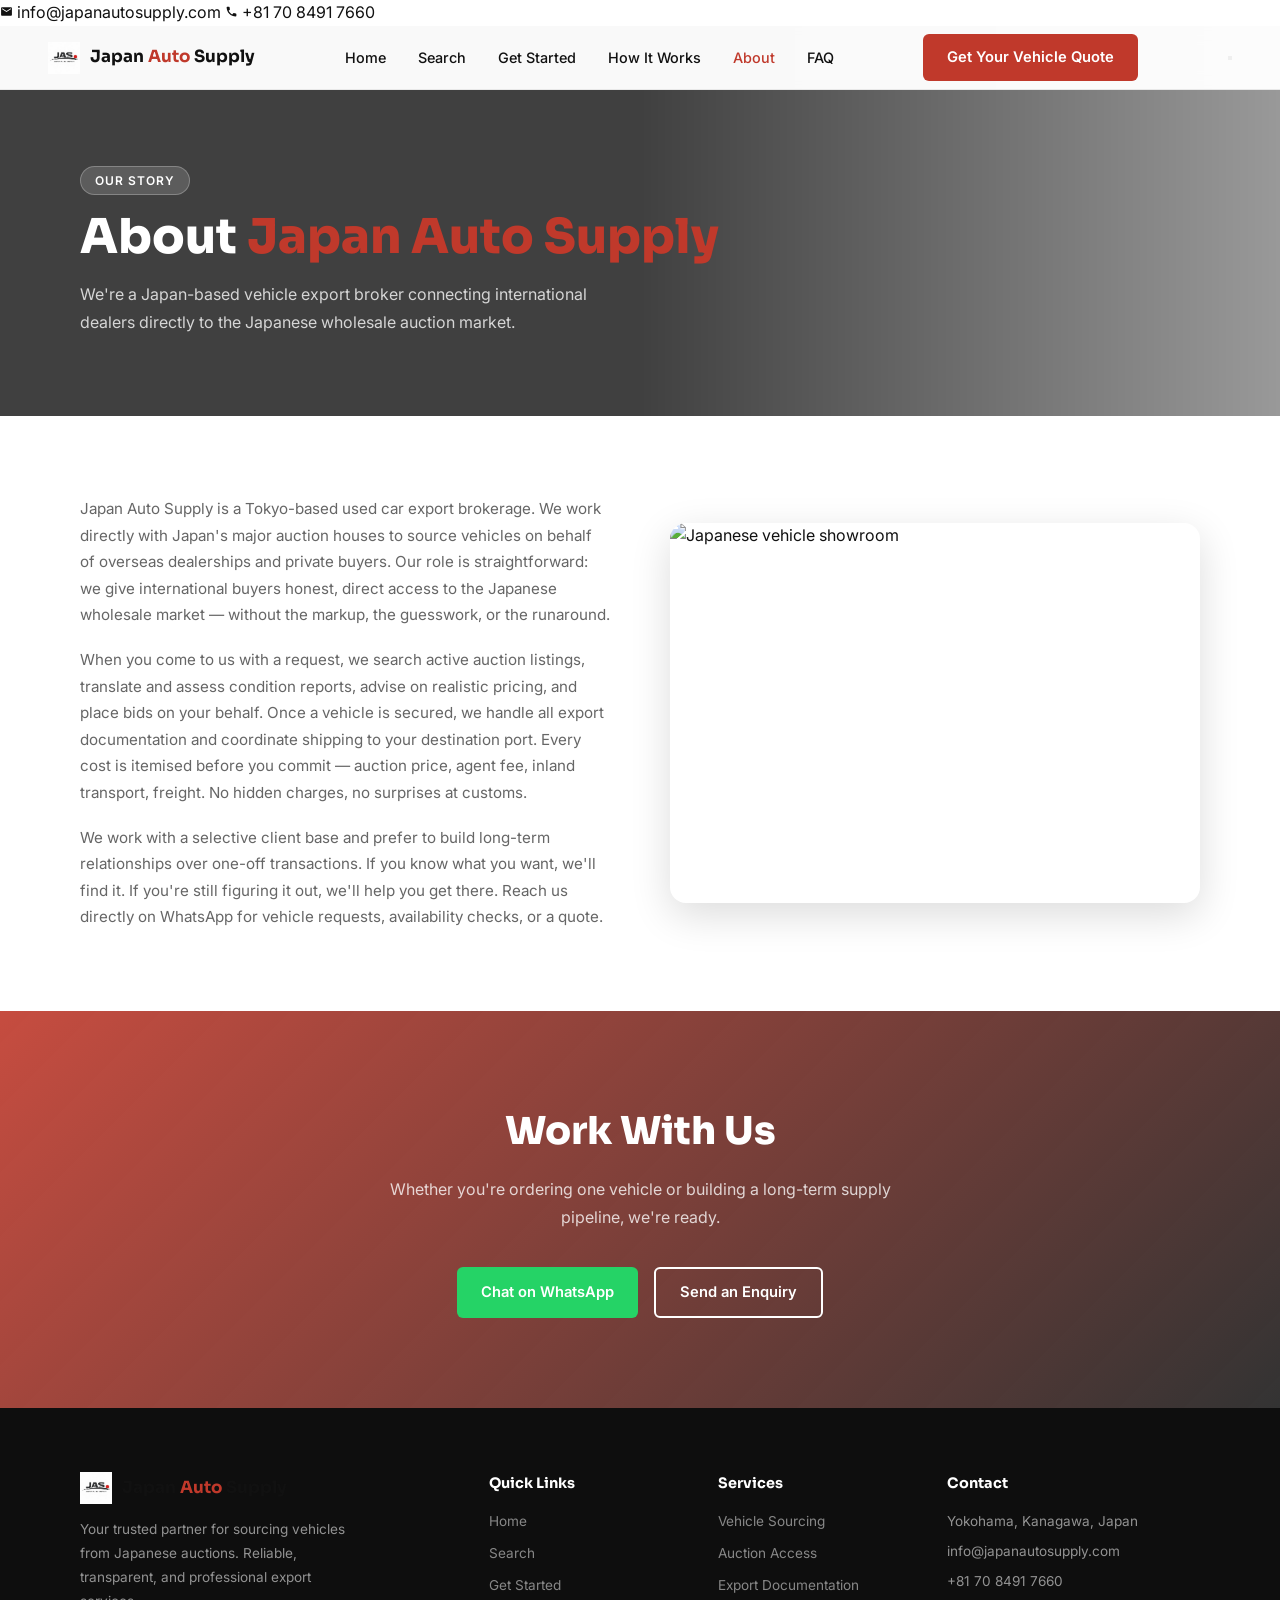
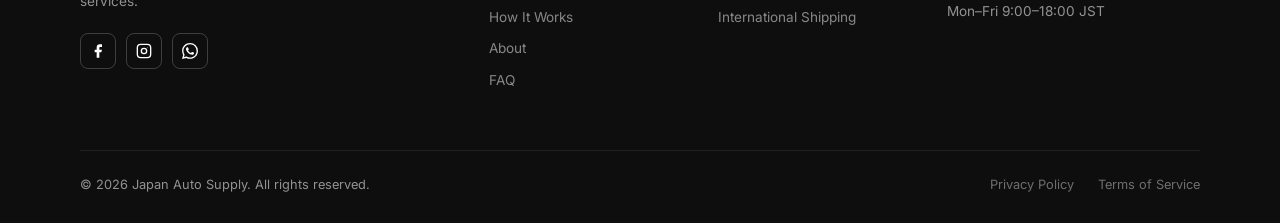
==== about.html @ c415a363 "Rewrite About page with concise three-paragraph prose copy Co-Authored-By: Claude Sonnet 4.6 <norepl" ====
<!DOCTYPE html>
<html lang="en">
<head>
  <meta charset="UTF-8" />
  <link rel="icon" href="logo.jpg" type="image/jpeg" />
  <meta property="og:image" content="https://japanautosupply.com/logo.jpg" />
  <meta name="viewport" content="width=device-width, initial-scale=1.0" />
  <title>About — Japan Auto Supply</title>
  <link rel="stylesheet" href="styles.css?v=16" />
  <link rel="preconnect" href="https://fonts.googleapis.com" />
  <link href="https://fonts.googleapis.com/css2?family=Sora:wght@400;600;700;800&family=Inter:wght@400;500;600&display=swap" rel="stylesheet" />
</head>
<body>

  <!-- TOP BAR -->
  <div class="top-bar" id="topBar">
    <div class="top-bar-inner">
      <a href="mailto:info@japanautosupply.com" class="top-bar-item">
        <svg viewBox="0 0 24 24" fill="currentColor" width="13" height="13"><path d="M20 4H4c-1.1 0-2 .9-2 2v12c0 1.1.9 2 2 2h16c1.1 0 2-.9 2-2V6c0-1.1-.9-2-2-2zm0 4l-8 5-8-5V6l8 5 8-5v2z"/></svg>
        info@japanautosupply.com
      </a>
      <a href="tel:+817084917660" class="top-bar-item">
        <svg viewBox="0 0 24 24" fill="currentColor" width="13" height="13"><path d="M6.62 10.79c1.44 2.83 3.76 5.14 6.59 6.59l2.2-2.2c.27-.27.67-.36 1.02-.24 1.12.37 2.33.57 3.57.57.55 0 1 .45 1 1V20c0 .55-.45 1-1 1-9.39 0-17-7.61-17-17 0-.55.45-1 1-1h3.5c.55 0 1 .45 1 1 0 1.25.2 2.45.57 3.57.11.35.03.74-.25 1.02l-2.2 2.2z"/></svg>
        +81 70 8491 7660
      </a>
    </div>
  </div>

  <nav class="navbar">
    <a href="index.html" class="nav-logo">
      <img src="logo.jpg" alt="Japan Auto Supply" class="nav-logo-img nav-logo-img-footer" />
            <span class="nav-logo-text">Japan <span>Auto</span> Supply</span>
          </a>
        <div class="nav-links">
      <a href="index.html">Home</a>
      <a href="search.html">Search</a>
      <a href="get-started.html">Get Started</a>
      <a href="how-it-works.html">How It Works</a>
      <a href="about.html" class="nav-active">About</a>
      <a href="faq.html">FAQ</a>
    </div>
    <a href="contact.html" class="btn btn-red">Get Your Vehicle Quote</a>
      <button class="nav-hamburger" id="navHamburger" aria-label="Open menu">
      <span></span><span></span><span></span>
    </button>
  </nav>
  <section class="page-hero">
    <div class="container">
      <div class="section-badge">Our Story</div>
      <h1>About <span class="red">Japan Auto Supply</span></h1>
      <p>We're a Japan-based vehicle export broker connecting international dealers directly to the Japanese wholesale auction market.</p>
    </div>
  </section>

  <section class="page-section bg-white">
    <div class="container">
      <div class="about-intro-grid">
        <div class="about-prose">
          <p>Japan Auto Supply is a Tokyo-based used car export brokerage. We work directly with Japan's major auction houses to source vehicles on behalf of overseas dealerships and private buyers. Our role is straightforward: we give international buyers honest, direct access to the Japanese wholesale market — without the markup, the guesswork, or the runaround.</p>
          <p>When you come to us with a request, we search active auction listings, translate and assess condition reports, advise on realistic pricing, and place bids on your behalf. Once a vehicle is secured, we handle all export documentation and coordinate shipping to your destination port. Every cost is itemised before you commit — auction price, agent fee, inland transport, freight. No hidden charges, no surprises at customs.</p>
          <p>We work with a selective client base and prefer to build long-term relationships over one-off transactions. If you know what you want, we'll find it. If you're still figuring it out, we'll help you get there. Reach us directly on WhatsApp for vehicle requests, availability checks, or a quote.</p>
        </div>
        <div class="about-image-wrap">
          <img src="https://images.unsplash.com/photo-1692406069831-0bb7ea297645?w=800&q=80" alt="Japanese vehicle showroom" />
        </div>
      </div>
    </div>
  </section>

  <section class="cta-banner">
    <div class="container">
      <h2>Work With Us</h2>
      <p>Whether you're ordering one vehicle or building a long-term supply pipeline, we're ready.</p>
      <div class="cta-buttons">
        <a href="https://wa.me/817084917660" class="btn btn-whatsapp" target="_blank">Chat on WhatsApp</a>
        <a href="contact.html" class="btn btn-outline-white">Send an Enquiry</a>
      </div>
    </div>
  </section>

  <footer class="footer">
    <div class="container">
      <div class="footer-grid">
        <div class="footer-brand">
          <a href="index.html" class="nav-logo footer-logo" style="margin-bottom:14px; display:inline-flex;">
            <img src="logo.jpg" alt="Japan Auto Supply" class="nav-logo-img nav-logo-img-footer" />
            <span class="nav-logo-text footer-logo-text">Japan <span>Auto</span> Supply</span>
          </a>
          <p>Your trusted partner for sourcing vehicles from Japanese auctions. Reliable, transparent, and professional export services.</p>
          <div class="footer-socials">
            <a href="#" class="social-link social-fb" target="_blank" aria-label="Facebook">
              <svg viewBox="0 0 24 24" fill="white" width="16" height="16"><path d="M18 2h-3a5 5 0 0 0-5 5v3H7v4h3v8h4v-8h3l1-4h-4V7a1 1 0 0 1 1-1h3z"/></svg>
            </a>
            <a href="#" class="social-link social-ig" target="_blank" aria-label="Instagram">
              <svg viewBox="0 0 24 24" fill="none" stroke="white" stroke-width="2" stroke-linecap="round" stroke-linejoin="round" width="16" height="16"><rect x="2" y="2" width="20" height="20" rx="5" ry="5"/><circle cx="12" cy="12" r="4"/><circle cx="17.5" cy="6.5" r="0.5" fill="white" stroke="none"/></svg>
            </a>
            <a href="#" class="social-link social-wa" target="_blank" aria-label="WhatsApp">
              <svg viewBox="0 0 24 24" fill="white" width="16" height="16"><path d="M17.472 14.382c-.297-.149-1.758-.867-2.03-.967-.273-.099-.471-.148-.67.15-.197.297-.767.966-.94 1.164-.173.199-.347.223-.644.075-.297-.15-1.255-.463-2.39-1.475-.883-.788-1.48-1.761-1.653-2.059-.173-.297-.018-.458.13-.606.134-.133.298-.347.446-.52.149-.174.198-.298.298-.497.099-.198.05-.371-.025-.52-.075-.149-.669-1.612-.916-2.207-.242-.579-.487-.5-.669-.51-.173-.008-.371-.01-.57-.01-.198 0-.52.074-.792.372-.272.297-1.04 1.016-1.04 2.479 0 1.462 1.065 2.875 1.213 3.074.149.198 2.096 3.2 5.077 4.487.709.306 1.262.489 1.694.625.712.227 1.36.195 1.871.118.571-.085 1.758-.719 2.006-1.413.248-.694.248-1.289.173-1.413-.074-.124-.272-.198-.57-.347m-5.421 7.403h-.004a9.87 9.87 0 0 1-5.031-1.378l-.361-.214-3.741.982.998-3.648-.235-.374a9.86 9.86 0 0 1-1.51-5.26c.001-5.45 4.436-9.884 9.888-9.884 2.64 0 5.122 1.03 6.988 2.898a9.825 9.825 0 0 1 2.893 6.994c-.003 5.45-4.437 9.884-9.885 9.884m8.413-18.297A11.815 11.815 0 0 0 12.05 0C5.495 0 .16 5.335.157 11.892c0 2.096.547 4.142 1.588 5.945L.057 24l6.305-1.654a11.882 11.882 0 0 0 5.683 1.448h.005c6.554 0 11.89-5.335 11.893-11.893a11.821 11.821 0 0 0-3.48-8.413Z"/></svg>
            </a>
          </div>
        </div>
        <div class="footer-col">
          <h4>Quick Links</h4>
          <a href="index.html">Home</a>
          <a href="search.html">Search</a>
          <a href="get-started.html">Get Started</a>
          <a href="how-it-works.html">How It Works</a>
          <a href="about.html">About</a>
          <a href="faq.html">FAQ</a>
        </div>
        <div class="footer-col">
          <h4>Services</h4>
          <a href="#">Vehicle Sourcing</a>
          <a href="#">Auction Access</a>
          <a href="#">Export Documentation</a>
          <a href="#">International Shipping</a>
        </div>
        <div class="footer-col">
          <h4>Contact</h4>
          <p>Yokohama, Kanagawa, Japan</p>
          <p>info@japanautosupply.com</p>
          <p>+81 70 8491 7660</p>
          <p>Mon&#8211;Fri 9:00&#8211;18:00 JST</p>
        </div>
      </div>
      <div class="footer-bottom">
        <span>&copy; 2026 Japan Auto Supply. All rights reserved.</span>
        <div>
          <a href="#">Privacy Policy</a>
          <a href="#">Terms of Service</a>
        </div>
      </div>
    </div>
  </footer>

  <script>
    // Top bar — show at ceiling, hide on scroll
    // Hamburger menu
    const hamburger = document.getElementById('navHamburger');
    const navLinks  = document.querySelector('.nav-links');
    if (hamburger && navLinks) {
      hamburger.addEventListener('click', () => {
        hamburger.classList.toggle('open');
        navLinks.classList.toggle('nav-open');
      });
    }
    const topBar = document.getElementById('topBar');
    const navbar = document.querySelector('.navbar');
    const BAR_H = topBar.offsetHeight;
    function updateTopBar() {
      if (window.scrollY <= 2) {
        topBar.classList.remove('top-bar-hidden');
        navbar.style.top = BAR_H + 'px';
      } else {
        topBar.classList.add('top-bar-hidden');
        navbar.style.top = '0';
      }
    }
    window.addEventListener('scroll', updateTopBar, { passive: true });
    updateTopBar();
  </script>
</body>
</html>
---- styles.css ----
/* ============================================================
   JAPAN AUTO SUPPLY — styles.css
   ============================================================ */

/* --- Reset & Base --- */
*, *::before, *::after {
  box-sizing: border-box;
  margin: 0;
  padding: 0;
}

:root {
  --red:        #c0392b;
  --red-dark:   #a93226;
  --gold:       #e6a817;
  --white:      #ffffff;
  --off-white:  #f7f7f7;
  --dark:       #111111;
  --dark2:      #1a1a1a;
  --gray:       #666666;
  --light-gray: #e8e8e8;
  --green:      #25d366;
  --green-dark: #1ebe5a;

  --font-display: 'Sora', sans-serif;
  --font-body:    'Inter', sans-serif;

  --radius:     10px;
  --shadow:     0 4px 20px rgba(0, 0, 0, 0.08);
  --shadow-lg:  0 12px 40px rgba(0, 0, 0, 0.14);
}

html {
  scroll-behavior: smooth;
}

body {
  font-family: var(--font-body);
  color: var(--dark);
  background: var(--white);
  line-height: 1.6;
}

img {
  display: block;
  max-width: 100%;
}

a {
  text-decoration: none;
  color: inherit;
}

/* --- Layout Utility --- */
.container {
  max-width: 1200px;
  margin: 0 auto;
  padding: 0 40px;
}

.center {
  text-align: center;
  margin-left: auto;
  margin-right: auto;
}

/* --- Typography Utilities --- */
.red   { color: var(--red); }
.gold  { color: var(--gold); }
.white { color: var(--white); }

.section-title {
  font-family: var(--font-display);
  font-size: clamp(1.8rem, 3vw, 2.5rem);
  font-weight: 800;
  line-height: 1.2;
  margin-bottom: 12px;
}

.section-sub {
  color: var(--gray);
  font-size: 1rem;
  max-width: 540px;
  line-height: 1.7;
  margin-bottom: 48px;
}

.section-badge {
  display: inline-block;
  font-size: 0.75rem;
  font-weight: 600;
  letter-spacing: 0.08em;
  text-transform: uppercase;
  background: #fde8e7;
  color: var(--red);
  padding: 4px 14px;
  border-radius: 20px;
  margin-bottom: 14px;
}

/* --- Buttons --- */
.btn {
  display: inline-flex;
  align-items: center;
  gap: 8px;
  padding: 12px 24px;
  border-radius: 6px;
  font-family: var(--font-body);
  font-weight: 600;
  font-size: 0.92rem;
  cursor: pointer;
  border: none;
  transition: background 0.2s, transform 0.15s, color 0.2s;
}

.btn:hover {
  transform: translateY(-1px);
}

.btn-red {
  background: var(--red);
  color: var(--white);
}
.btn-red:hover {
  background: var(--red-dark);
}

.btn-whatsapp {
  background: var(--green);
  color: var(--white);
}
.btn-whatsapp:hover {
  background: var(--green-dark);
}

.btn-outline-white {
  display: inline-flex;
  align-items: center;
  gap: 8px;
  background: transparent;
  color: var(--white);
  border: 2px solid var(--white);
  padding: 12px 24px;
  border-radius: 6px;
  font-weight: 600;
  font-size: 0.92rem;
  transition: background 0.2s, color 0.2s, transform 0.15s;
}
.btn-outline-white:hover {
  background: var(--white);
  color: var(--red);
  transform: translateY(-1px);
}

/* --- Scroll animation --- */
.fade-in {
  opacity: 0;
  transform: translateY(22px);
  transition: opacity 0.5s ease, transform 0.5s ease;
}
.fade-in.visible {
  opacity: 1;
  transform: translateY(0);
}


/* ============================================================
   NAVBAR
   ============================================================ */
.navbar {
  position: fixed;
  top: 0;
  left: 0;
  right: 0;
  z-index: 999;
  height: 64px;
  background: rgba(255, 255, 255, 0.97);
  backdrop-filter: blur(8px);
  border-bottom: 1px solid var(--light-gray);
  display: flex;
  align-items: center;
  justify-content: space-between;
  padding: 0 48px;
}

.nav-logo {
  display: flex;
  align-items: center;
  gap: 10px;
}

.nav-logo-icon {
  width: 38px;
  height: 38px;
  background: var(--red);
  border-radius: 8px;
  display: flex;
  align-items: center;
  justify-content: center;
  flex-shrink: 0;
}

.nav-logo-text {
  font-family: var(--font-display);
  font-weight: 700;
  font-size: 1.05rem;
  color: var(--dark);
}

.nav-logo-text span {
  color: var(--red);
}

.white-text {
  color: var(--white) !important;
}

.nav-links {
  display: flex;
  align-items: center;
  gap: 32px;
}

.nav-links a {
  font-size: 0.9rem;
  font-weight: 500;
  color: var(--dark);
  transition: color 0.2s;
}

.nav-links a:hover {
  color: var(--red);
}


/* ============================================================
   HERO
   ============================================================ */
.hero {
  position: relative;
  display: flex;
  flex-direction: column;
  justify-content: flex-start;
  background:
    linear-gradient(to right, rgba(0,0,0,0.78) 45%, rgba(0,0,0,0.28) 100%),
    url('https://images.unsplash.com/photo-1774173511949-7079895f5ced?w=1800&q=80') center center / cover no-repeat;
}

.hero-content {
  padding: 140px 80px 40px;
  max-width: 700px;
}

.hero-badge {
  display: inline-flex;
  align-items: center;
  gap: 8px;
  background: rgba(255, 255, 255, 0.12);
  border: 1px solid rgba(255, 255, 255, 0.25);
  color: rgba(255, 255, 255, 0.9);
  font-size: 0.78rem;
  font-weight: 500;
  padding: 5px 14px;
  border-radius: 20px;
  margin-bottom: 22px;
}

.hero-badge .dot {
  width: 7px;
  height: 7px;
  background: var(--gold);
  border-radius: 50%;
  display: inline-block;
}

.hero h1 {
  font-family: var(--font-display);
  font-size: clamp(2rem, 4vw, 3.2rem);
  font-weight: 800;
  color: var(--white);
  line-height: 1.15;
  margin-bottom: 20px;
}

.hero-subtext {
  color: rgba(255, 255, 255, 0.78);
  font-size: 1rem;
  line-height: 1.75;
  max-width: 480px;
  margin-bottom: 34px;
}

.hero-buttons {
  display: flex;
  gap: 14px;
  flex-wrap: wrap;
  margin-bottom: 30px;
}

.hero-trust {
  display: flex;
  gap: 22px;
  flex-wrap: wrap;
}

.hero-trust span {
  color: rgba(255, 255, 255, 0.7);
  font-size: 0.83rem;
}

/* Stats bar */
.stats-bar {
  display: flex;
  background: rgba(0, 0, 0, 0.72);
  border-top: 1px solid rgba(255, 255, 255, 0.1);
}

.stat {
  flex: 1;
  text-align: center;
  padding: 28px 20px;
  border-right: 1px solid rgba(255, 255, 255, 0.1);
}

.stat:last-child {
  border-right: none;
}

.stat-number {
  font-family: var(--font-display);
  font-size: 2rem;
  font-weight: 800;
  color: var(--white);
}

.stat-label {
  font-size: 0.78rem;
  color: rgba(255, 255, 255, 0.5);
  margin-top: 4px;
}


/* ============================================================
   WHY CHOOSE US
   ============================================================ */
.why-choose {
  background: var(--off-white);
  padding: 90px 0;
}

.problem-grid {
  display: grid;
  grid-template-columns: repeat(4, 1fr);
  gap: 20px;
  margin-top: 8px;
}

.problem-card {
  background: var(--white);
  border-radius: var(--radius);
  padding: 28px 22px;
  box-shadow: var(--shadow);
  transition: transform 0.2s, box-shadow 0.2s;
}

.problem-card:hover {
  transform: translateY(-5px);
  box-shadow: var(--shadow-lg);
}

.problem-icon {
  width: 46px;
  height: 46px;
  background: #fde8e7;
  border-radius: 10px;
  display: flex;
  align-items: center;
  justify-content: center;
  margin-bottom: 16px;
}

.problem-card h3 {
  font-family: var(--font-display);
  font-size: 1rem;
  font-weight: 700;
  margin-bottom: 8px;
}

.problem-card p {
  font-size: 0.86rem;
  color: var(--gray);
  line-height: 1.65;
}


/* ============================================================
   HOW IT WORKS
   ============================================================ */
.how-it-works {
  background: var(--white);
  padding: 90px 0;
}

.steps-grid {
  display: grid;
  grid-template-columns: 1fr auto 1fr auto 1fr;
  gap: 24px;
  align-items: start;
  margin-top: 8px;
}

.step {
  text-align: center;
}

.step-number {
  width: 64px;
  height: 64px;
  border-radius: 16px;
  display: flex;
  align-items: center;
  justify-content: center;
  font-family: var(--font-display);
  font-size: 1.5rem;
  font-weight: 800;
  color: var(--white);
  margin: 0 auto 20px;
}

.red-bg  { background: var(--red); }
.gold-bg { background: var(--gold); }
.dark-bg { background: #2c3e50; }

.step-arrow {
  font-size: 1.8rem;
  color: var(--light-gray);
  padding-top: 20px;
  align-self: start;
}

.step h3 {
  font-family: var(--font-display);
  font-size: 1rem;
  font-weight: 700;
  margin-bottom: 10px;
}

.step p {
  font-size: 0.86rem;
  color: var(--gray);
  line-height: 1.65;
  max-width: 280px;
  margin: 0 auto;
}

.step-example {
  margin-top: 14px;
  background: var(--off-white);
  border-radius: 8px;
  padding: 10px 14px;
  font-size: 0.8rem;
  color: var(--gray);
  text-align: left;
}

.step-example strong {
  color: var(--dark);
}

.how-cta {
  text-align: center;
  margin-top: 52px;
}

.how-cta p {
  font-size: 0.8rem;
  color: var(--gray);
  margin-top: 10px;
}


/* ============================================================
   INVENTORY
   ============================================================ */
.inventory {
  background: var(--dark);
  padding: 90px 0;
}

.inventory-header {
  display: flex;
  justify-content: space-between;
  align-items: flex-end;
  margin-bottom: 36px;
}

.inventory-header .section-title {
  margin-bottom: 6px;
}

.inventory-sub {
  color: rgba(255, 255, 255, 0.5);
  font-size: 0.88rem;
  margin-bottom: 0;
}

.live-badge {
  display: inline-block;
  background: rgba(255, 255, 255, 0.1);
  border: 1px solid rgba(255, 255, 255, 0.2);
  color: rgba(255, 255, 255, 0.65);
  font-size: 0.73rem;
  font-weight: 500;
  padding: 3px 12px;
  border-radius: 20px;
  margin-bottom: 10px;
}

.view-all-link {
  color: var(--gold);
  font-weight: 600;
  font-size: 0.9rem;
  white-space: nowrap;
  transition: opacity 0.2s;
}
.view-all-link:hover {
  opacity: 0.75;
}

/* Car grid */
.cars-grid {
  display: grid;
  grid-template-columns: repeat(3, 1fr);
  gap: 20px;
}

.car-card {
  background: #1e1e1e;
  border-radius: var(--radius);
  overflow: hidden;
  transition: transform 0.2s, box-shadow 0.2s;
}

.car-card:hover {
  transform: translateY(-5px);
  box-shadow: 0 16px 40px rgba(0, 0, 0, 0.5);
}

.car-image {
  position: relative;
  height: 185px;
  overflow: hidden;
}

.car-image img {
  width: 100%;
  height: 100%;
  object-fit: cover;
  transition: transform 0.3s;
}

.car-card:hover .car-image img {
  transform: scale(1.04);
}

.badge-available {
  position: absolute;
  top: 10px;
  left: 10px;
  background: #27ae60;
  color: white;
  font-size: 0.71rem;
  font-weight: 600;
  padding: 3px 10px;
  border-radius: 20px;
}

.badge-sold {
  position: absolute;
  top: 10px;
  left: 10px;
  background: #555;
  color: white;
  font-size: 0.71rem;
  font-weight: 600;
  padding: 3px 10px;
  border-radius: 20px;
}

.badge-grade {
  position: absolute;
  top: 10px;
  right: 10px;
  background: var(--gold);
  color: #111;
  font-size: 0.71rem;
  font-weight: 700;
  padding: 3px 10px;
  border-radius: 20px;
}

.car-details {
  padding: 18px 18px 20px;
}

.car-name {
  font-family: var(--font-display);
  font-size: 1rem;
  font-weight: 700;
  color: var(--white);
  margin-bottom: 4px;
}

.car-trim {
  font-size: 0.78rem;
  color: rgba(255, 255, 255, 0.4);
  margin-bottom: 14px;
}

.car-specs {
  display: grid;
  grid-template-columns: repeat(3, 1fr);
  gap: 8px;
  margin-bottom: 14px;
}

.spec-label {
  font-size: 0.68rem;
  color: rgba(255, 255, 255, 0.38);
  text-transform: uppercase;
  letter-spacing: 0.04em;
}

.spec-value {
  font-family: var(--font-display);
  font-size: 0.9rem;
  font-weight: 700;
  color: var(--white);
  margin-top: 3px;
}

.spec-value.gold-text {
  color: var(--gold);
}

.spec-sub {
  font-size: 0.67rem;
  color: rgba(255, 255, 255, 0.32);
}

.btn-request {
  width: 100%;
  padding: 10px;
  background: var(--red);
  color: white;
  border: none;
  border-radius: 6px;
  font-family: var(--font-body);
  font-weight: 600;
  font-size: 0.86rem;
  cursor: pointer;
  transition: background 0.2s;
}
.btn-request:hover {
  background: var(--red-dark);
}

.btn-similar {
  width: 100%;
  padding: 10px;
  background: #2a2a2a;
  color: rgba(255, 255, 255, 0.65);
  border: none;
  border-radius: 6px;
  font-family: var(--font-body);
  font-weight: 600;
  font-size: 0.86rem;
  cursor: pointer;
  transition: background 0.2s;
}
.btn-similar:hover {
  background: #333;
}


/* ============================================================
   WHY TRUST US
   ============================================================ */
.trust {
  background: var(--white);
  padding: 90px 0;
}

.trust-grid {
  display: grid;
  grid-template-columns: 1fr 1fr;
  gap: 80px;
  align-items: center;
}

.trust-points {
  display: flex;
  flex-direction: column;
  gap: 14px;
  margin-top: 32px;
}

.trust-point {
  display: flex;
  gap: 16px;
  align-items: flex-start;
  background: var(--off-white);
  border-radius: 10px;
  padding: 18px 20px;
  transition: transform 0.2s;
}

.trust-point:hover {
  transform: translateX(4px);
}

.trust-icon {
  width: 40px;
  height: 40px;
  border-radius: 8px;
  display: flex;
  align-items: center;
  justify-content: center;
  flex-shrink: 0;
}

.red-icon   { background: #fde8e7; }
.gold-icon  { background: #fef6e4; }
.blue-icon  { background: #e8f0fe; }
.green-icon { background: #e6f9ee; }

.trust-point h4 {
  font-family: var(--font-display);
  font-size: 0.95rem;
  font-weight: 700;
  margin-bottom: 4px;
}

.trust-point p {
  font-size: 0.84rem;
  color: var(--gray);
  line-height: 1.6;
}

/* Image side */
.trust-image-wrap {
  position: relative;
}

.trust-photo {
  width: 100%;
  height: 420px;
  object-fit: cover;
  border-radius: 16px;
  box-shadow: var(--shadow-lg);
}

.trust-badge-top {
  position: absolute;
  top: -18px;
  right: -18px;
  background: var(--gold);
  color: #111;
  border-radius: 12px;
  padding: 14px 20px;
  font-family: var(--font-display);
  font-weight: 800;
  font-size: 1.3rem;
  box-shadow: 0 8px 24px rgba(230, 168, 23, 0.35);
  z-index: 2;
  line-height: 1.2;
}

.trust-badge-top span {
  display: block;
  font-size: 0.68rem;
  font-weight: 500;
  margin-top: 2px;
}

.trust-badge-bottom {
  position: absolute;
  bottom: 24px;
  left: -24px;
  background: var(--white);
  border-radius: 12px;
  padding: 12px 18px;
  display: flex;
  align-items: center;
  gap: 10px;
  box-shadow: 0 8px 32px rgba(0, 0, 0, 0.15);
  z-index: 2;
}

.trophy {
  font-size: 1.4rem;
}

.trust-badge-bottom strong {
  display: block;
  font-family: var(--font-display);
  font-size: 1.05rem;
}

.trust-badge-bottom span {
  font-size: 0.74rem;
  color: var(--gray);
}


/* ============================================================
   CTA BANNER
   ============================================================ */
.cta-banner {
  position: relative;
  text-align: center;
  padding: 90px 0;
  background:
    linear-gradient(135deg, rgba(192, 57, 43, 0.9) 0%, rgba(0, 0, 0, 0.8) 100%),
    url('https://images.unsplash.com/photo-1560472354-b33ff0c44a43?w=1600&q=80') center / cover no-repeat;
}

.cta-banner h2 {
  font-family: var(--font-display);
  font-size: clamp(1.8rem, 3vw, 2.6rem);
  font-weight: 800;
  color: var(--white);
  margin-bottom: 14px;
}

.cta-banner p {
  color: rgba(255, 255, 255, 0.78);
  font-size: 1rem;
  max-width: 520px;
  margin: 0 auto 36px;
  line-height: 1.7;
}

.cta-buttons {
  display: flex;
  gap: 16px;
  justify-content: center;
  flex-wrap: wrap;
}

.cta-meta {
  display: flex;
  justify-content: center;
  gap: 28px;
  margin-top: 22px;
  flex-wrap: wrap;
}

.cta-meta span {
  color: rgba(255, 255, 255, 0.55);
  font-size: 0.82rem;
}


/* ============================================================
   CONTACT
   ============================================================ */
.contact {
  background: var(--off-white);
  padding: 90px 0;
}

.contact-grid {
  display: grid;
  grid-template-columns: 1fr 1.2fr;
  gap: 60px;
  align-items: start;
}

.contact-info h2 {
  font-family: var(--font-display);
  font-size: 2rem;
  font-weight: 800;
  margin-bottom: 12px;
}

.contact-info > p {
  color: var(--gray);
  font-size: 0.92rem;
  line-height: 1.7;
  margin-bottom: 28px;
}

.contact-item {
  display: flex;
  align-items: center;
  gap: 14px;
  background: var(--white);
  border-radius: 10px;
  padding: 14px 18px;
  margin-bottom: 12px;
  box-shadow: var(--shadow);
}

.contact-icon {
  width: 42px;
  height: 42px;
  border-radius: 50%;
  display: flex;
  align-items: center;
  justify-content: center;
  flex-shrink: 0;
}

.whatsapp-icon { background: var(--green); }
.email-icon    { background: var(--red); }

.contact-label {
  font-size: 0.76rem;
  color: var(--gray);
}

.contact-value {
  font-weight: 600;
  font-size: 0.9rem;
  margin-top: 2px;
}

/* Hours */
.hours-box {
  background: var(--white);
  border-radius: 10px;
  padding: 16px 18px;
  box-shadow: var(--shadow);
}

.hours-title {
  font-weight: 700;
  font-size: 0.88rem;
  margin-bottom: 10px;
}

.hours-row {
  display: flex;
  justify-content: space-between;
  font-size: 0.85rem;
  padding: 6px 0;
  border-top: 1px solid var(--light-gray);
}

.closed {
  color: var(--red);
  font-weight: 600;
}

/* Form */
.contact-form-box {
  background: var(--white);
  border-radius: 16px;
  padding: 36px;
  box-shadow: var(--shadow-lg);
}

.contact-form-box h3 {
  font-family: var(--font-display);
  font-size: 1.2rem;
  font-weight: 700;
  margin-bottom: 24px;
}

.form-row {
  display: grid;
  grid-template-columns: 1fr 1fr;
  gap: 16px;
}

.form-group {
  margin-bottom: 16px;
}

.form-group label {
  display: block;
  font-size: 0.82rem;
  font-weight: 600;
  margin-bottom: 6px;
  color: var(--dark);
}

.form-group input,
.form-group select,
.form-group textarea {
  width: 100%;
  border: 1.5px solid var(--light-gray);
  border-radius: 8px;
  padding: 10px 14px;
  font-family: var(--font-body);
  font-size: 0.88rem;
  background: #fafafa;
  color: var(--dark);
  outline: none;
  transition: border-color 0.2s, background 0.2s;
}

.form-group input:focus,
.form-group select:focus,
.form-group textarea:focus {
  border-color: var(--red);
  background: var(--white);
}

.form-group textarea {
  resize: vertical;
  min-height: 110px;
}

.btn-submit {
  width: 100%;
  padding: 13px;
  background: var(--red);
  color: var(--white);
  border: none;
  border-radius: 8px;
  font-family: var(--font-display);
  font-weight: 700;
  font-size: 0.95rem;
  cursor: pointer;
  transition: background 0.2s;
}

.btn-submit:hover {
  background: var(--red-dark);
}

.form-note {
  text-align: center;
  font-size: 0.78rem;
  color: var(--gray);
  margin-top: 10px;
}


/* ============================================================
   FOOTER
   ============================================================ */
.footer {
  background: #0e0e0e;
  color: rgba(255, 255, 255, 0.55);
  padding: 64px 0 28px;
}

.footer-grid {
  display: grid;
  grid-template-columns: 2fr 1fr 1fr 1.4fr;
  gap: 48px;
  margin-bottom: 48px;
}

.footer-brand .nav-logo {
  margin-bottom: 14px;
}

.footer-brand p {
  font-size: 0.85rem;
  line-height: 1.75;
  max-width: 270px;
  margin-bottom: 20px;
}

.footer-socials {
  display: flex;
  gap: 10px;
}

.social-link {
  width: 36px;
  height: 36px;
  border: 1px solid rgba(255, 255, 255, 0.2);
  border-radius: 8px;
  display: flex;
  align-items: center;
  justify-content: center;
  transition: border-color 0.2s;
}

.social-link:hover {
  border-color: var(--red);
}

.footer-col h4 {
  color: var(--white);
  font-family: var(--font-display);
  font-size: 0.9rem;
  font-weight: 700;
  margin-bottom: 16px;
}

.footer-col a {
  display: block;
  color: rgba(255, 255, 255, 0.5);
  font-size: 0.85rem;
  margin-bottom: 10px;
  transition: color 0.2s;
}

.footer-col a:hover {
  color: var(--white);
}

.footer-col p {
  font-size: 0.85rem;
  margin-bottom: 8px;
  line-height: 1.6;
}

.footer-bottom {
  border-top: 1px solid rgba(255, 255, 255, 0.08);
  padding-top: 24px;
  display: flex;
  justify-content: space-between;
  align-items: center;
  font-size: 0.8rem;
}

.footer-bottom a {
  color: rgba(255, 255, 255, 0.4);
  margin-left: 20px;
  transition: color 0.2s;
}

.footer-bottom a:hover {
  color: var(--white);
}


/* ============================================================
   RESPONSIVE — MOBILE
   ============================================================ */
@media (max-width: 960px) {

  /* Nav */
  .navbar {
    padding: 0 20px;
  }
  .nav-links {
    display: none;
  }

  /* Hero */
  .hero-content {
    padding: 110px 24px 36px;
  }
  .stats-bar {
    flex-wrap: wrap;
  }
  .stat {
    flex: 0 0 50%;
  }

  /* Sections */
  .why-choose,
  .how-it-works,
  .trust,
  .cta-banner,
  .contact,
  .footer {
    padding: 60px 0;
  }

  .container {
    padding: 0 24px;
  }

  /* Grids → single column */
  .problem-grid,
  .cars-grid,
  .trust-grid,
  .contact-grid,
  .footer-grid {
    grid-template-columns: 1fr;
  }

  .steps-grid {
    grid-template-columns: 1fr;
  }

  .step-arrow {
    display: none;
  }

  /* Trust image badges */
  .trust-badge-top,
  .trust-badge-bottom {
    display: none;
  }

  /* Form */
  .form-row {
    grid-template-columns: 1fr;
  }

  /* Footer */
  .footer-bottom {
    flex-direction: column;
    gap: 12px;
    text-align: center;
  }

  .inventory-header {
    flex-direction: column;
    align-items: flex-start;
    gap: 8px;
  }
}


/* ============================================================
   INNER PAGES — shared styles
   ============================================================ */

/* Active nav link */
.nav-active {
  color: var(--red) !important;
  font-weight: 600;
}

/* Page hero (replaces full-height hero on inner pages) */
.page-hero {
  background:
    linear-gradient(to right, rgba(0,0,0,0.75) 50%, rgba(0,0,0,0.4) 100%),
    url('https://images.unsplash.com/photo-1494976388531-d1058494cdd8?w=1800&q=80') center / cover no-repeat;
  padding: 140px 0 80px;
  color: var(--white);
}

.page-hero .section-badge {
  background: rgba(255,255,255,0.15);
  color: white;
  border: 1px solid rgba(255,255,255,0.25);
}

.page-hero h1 {
  font-family: var(--font-display);
  font-size: clamp(2rem, 4vw, 3rem);
  font-weight: 800;
  line-height: 1.15;
  margin-bottom: 16px;
  max-width: 700px;
}

.page-hero p {
  color: rgba(255,255,255,0.78);
  font-size: 1rem;
  line-height: 1.75;
  max-width: 560px;
}

/* Generic section wrapper */
.page-section {
  padding: 80px 0;
}

.bg-white    { background: var(--white); }
.bg-off-white { background: var(--off-white); }
.bg-dark     { background: var(--dark2); }

/* Shared prose styles inside page sections */
.page-section p {
  color: var(--gray);
  font-size: 0.95rem;
  line-height: 1.75;
}

/* Info box (numbered list callout) */
.info-box {
  background: var(--off-white);
  border-left: 3px solid var(--red);
  border-radius: 0 8px 8px 0;
  padding: 16px 20px;
  margin-top: 20px;
  font-size: 0.88rem;
}

.info-box strong {
  display: block;
  margin-bottom: 8px;
  color: var(--dark);
}

.info-box ul {
  padding-left: 18px;
  color: var(--gray);
  line-height: 2;
}


/* ============================================================
   HOW IT WORKS — full step layout
   ============================================================ */
.process-step-full {
  display: grid;
  grid-template-columns: 64px 1fr;
  gap: 32px;
  align-items: start;
}

.process-num {
  width: 64px;
  height: 64px;
  border-radius: 16px;
  display: flex;
  align-items: center;
  justify-content: center;
  font-family: var(--font-display);
  font-size: 1.5rem;
  font-weight: 800;
  color: var(--white);
  flex-shrink: 0;
}

.process-body h2 {
  font-family: var(--font-display);
  font-size: 1.5rem;
  font-weight: 700;
  margin-bottom: 12px;
}

.process-divider {
  height: 1px;
  background: var(--light-gray);
  margin: 48px 0;
}

/* 3-col mini cards inside process steps */
.three-col-grid {
  display: grid;
  grid-template-columns: repeat(3, 1fr);
  gap: 16px;
}

.mini-card {
  background: var(--off-white);
  border-radius: 10px;
  padding: 20px;
}

.mini-icon {
  font-size: 1.4rem;
  width: 44px;
  height: 44px;
  border-radius: 10px;
  display: flex;
  align-items: center;
  justify-content: center;
  margin-bottom: 12px;
}

.red-bg-icon   { background: #fde8e7; }
.gold-bg-icon  { background: #fef6e4; }
.green-bg-icon { background: #e6f9ee; }

.mini-card h4 {
  font-family: var(--font-display);
  font-size: 0.9rem;
  font-weight: 700;
  margin-bottom: 6px;
}

.mini-card p {
  font-size: 0.82rem;
  color: var(--gray);
  line-height: 1.6;
}

/* Timeline */
.timeline {
  display: flex;
  flex-direction: column;
  gap: 0;
  max-width: 680px;
  margin: 0 auto;
}

.timeline-item {
  display: grid;
  grid-template-columns: 20px 1fr;
  gap: 20px;
  position: relative;
  padding-bottom: 32px;
}

.timeline-item:last-child {
  padding-bottom: 0;
}

.timeline-dot {
  width: 16px;
  height: 16px;
  border-radius: 50%;
  background: var(--red);
  margin-top: 4px;
  flex-shrink: 0;
  position: relative;
  z-index: 1;
}

.gold-dot { background: var(--gold); }

.timeline-item:not(:last-child) .timeline-dot::after {
  content: '';
  position: absolute;
  top: 16px;
  left: 50%;
  transform: translateX(-50%);
  width: 2px;
  height: calc(100% + 16px);
  background: var(--light-gray);
  z-index: 0;
}

.timeline-day {
  font-size: 0.78rem;
  font-weight: 700;
  color: var(--red);
  text-transform: uppercase;
  letter-spacing: 0.06em;
  margin-bottom: 4px;
}

.timeline-content h4 {
  font-family: var(--font-display);
  font-size: 1rem;
  font-weight: 700;
  margin-bottom: 6px;
}

.timeline-content p {
  font-size: 0.87rem;
}


/* ============================================================
   AVAILABLE STOCK — extras
   ============================================================ */
.stock-notice {
  display: flex;
  gap: 14px;
  align-items: flex-start;
  background: #fef6e4;
  border: 1px solid #f0c860;
  border-radius: 10px;
  padding: 16px 20px;
  font-size: 0.88rem;
  color: #7a5c00;
  margin-bottom: 28px;
}

.stock-notice-icon {
  font-size: 1.1rem;
  flex-shrink: 0;
}

.filter-bar {
  display: flex;
  gap: 16px;
  flex-wrap: wrap;
  align-items: flex-end;
  background: var(--off-white);
  border-radius: 10px;
  padding: 20px;
}

.filter-group {
  display: flex;
  flex-direction: column;
  gap: 6px;
  flex: 1;
  min-width: 140px;
}

.filter-group label {
  font-size: 0.78rem;
  font-weight: 600;
  color: var(--dark);
}

.filter-group select {
  border: 1.5px solid var(--light-gray);
  border-radius: 8px;
  padding: 9px 12px;
  font-family: var(--font-body);
  font-size: 0.87rem;
  background: var(--white);
  color: var(--dark);
  outline: none;
  transition: border-color 0.2s;
}

.filter-group select:focus {
  border-color: var(--red);
}

/* Auction grade guide */
.grade-grid {
  display: grid;
  grid-template-columns: repeat(3, 1fr);
  gap: 16px;
  margin-top: 8px;
}

.grade-card {
  border-radius: 10px;
  padding: 22px;
  border: 2px solid transparent;
}

.grade-label {
  font-family: var(--font-display);
  font-size: 1.6rem;
  font-weight: 800;
  margin-bottom: 8px;
}

.grade-card h4 {
  font-family: var(--font-display);
  font-size: 0.95rem;
  font-weight: 700;
  margin-bottom: 6px;
}

.grade-card p {
  font-size: 0.84rem;
  color: var(--gray);
  line-height: 1.6;
}

.grade-s   { background: #e8f9f0; border-color: #2ecc71; }
.grade-s .grade-label { color: #27ae60; }
.grade-5   { background: #e8f4ff; border-color: #3498db; }
.grade-5 .grade-label { color: #2980b9; }
.grade-45  { background: #fef6e4; border-color: var(--gold); }
.grade-45 .grade-label { color: #c27d00; }
.grade-4   { background: #fff8e6; border-color: #f39c12; }
.grade-4 .grade-label { color: #e67e22; }
.grade-35  { background: #fff0f0; border-color: #e74c3c; }
.grade-35 .grade-label { color: var(--red); }
.grade-3   { background: #f5f5f5; border-color: #bbb; }
.grade-3 .grade-label { color: #888; }


/* ============================================================
   ABOUT PAGE — extras
   ============================================================ */
.about-intro-grid {
  display: grid;
  grid-template-columns: 1fr 1fr;
  gap: 60px;
  align-items: center;
}

.about-intro-grid p {
  color: var(--gray);
  font-size: 0.95rem;
  line-height: 1.75;
}

.about-prose p + p {
  margin-top: 18px;
}

.about-image-wrap {
  position: relative;
}

.about-image-wrap img {
  width: 100%;
  height: 380px;
  object-fit: cover;
  border-radius: 16px;
  box-shadow: var(--shadow-lg);
}

.about-stat-badge {
  position: absolute;
  bottom: 20px;
  right: -16px;
  background: var(--gold);
  color: #111;
  padding: 14px 20px;
  border-radius: 12px;
  font-family: var(--font-display);
  font-weight: 800;
  font-size: 1.3rem;
  box-shadow: 0 8px 24px rgba(230,168,23,0.35);
  line-height: 1.2;
}

.about-stat-badge span {
  display: block;
  font-size: 0.68rem;
  font-weight: 500;
}

/* Stats row on dark bg */
.about-stats-grid {
  display: grid;
  grid-template-columns: repeat(5, 1fr);
  gap: 20px;
  text-align: center;
}

.about-stat-num {
  font-family: var(--font-display);
  font-size: 2.2rem;
  font-weight: 800;
  color: var(--white);
}

.about-stat-label {
  font-size: 0.8rem;
  color: rgba(255,255,255,0.5);
  margin-top: 4px;
}

/* What makes us different */
.diff-grid {
  display: grid;
  grid-template-columns: repeat(3, 1fr);
  gap: 20px;
  margin-top: 8px;
}

.diff-card {
  background: var(--white);
  border-radius: 12px;
  padding: 28px 24px;
  box-shadow: var(--shadow);
}

.diff-icon {
  font-size: 1.8rem;
  margin-bottom: 14px;
}

.diff-card h3 {
  font-family: var(--font-display);
  font-size: 1rem;
  font-weight: 700;
  margin-bottom: 10px;
}

.diff-card p {
  font-size: 0.86rem;
  color: var(--gray);
  line-height: 1.65;
}

/* Markets */
.markets-grid {
  display: grid;
  grid-template-columns: repeat(4, 1fr);
  gap: 14px;
  margin-top: 8px;
}

.market-card {
  background: var(--off-white);
  border-radius: 10px;
  padding: 20px 16px;
  text-align: center;
  border: 2px solid transparent;
  transition: border-color 0.2s, transform 0.2s;
}

.market-card:hover {
  border-color: var(--red);
  transform: translateY(-3px);
}

.other-market { border: 2px dashed var(--light-gray); }

.market-flag { font-size: 2rem; margin-bottom: 8px; }
.market-name { font-family: var(--font-display); font-weight: 700; font-size: 0.95rem; margin-bottom: 4px; }
.market-port { font-size: 0.78rem; color: var(--gray); }

/* Values */
.values-grid {
  display: grid;
  grid-template-columns: repeat(3, 1fr);
  gap: 20px;
  margin-top: 8px;
}

.value-card {
  background: var(--white);
  border-radius: 12px;
  padding: 28px 24px;
  box-shadow: var(--shadow);
}

.value-icon {
  width: 48px;
  height: 48px;
  border-radius: 12px;
  display: flex;
  align-items: center;
  justify-content: center;
  font-size: 1.3rem;
  margin-bottom: 16px;
  color: white;
}

.value-card h3 {
  font-family: var(--font-display);
  font-size: 1rem;
  font-weight: 700;
  margin-bottom: 10px;
}

.value-card p {
  font-size: 0.86rem;
  color: var(--gray);
  line-height: 1.65;
}


/* ============================================================
   FAQ PAGE — extras
   ============================================================ */
.faq-container {
  max-width: 800px;
}

.faq-category {
  margin-bottom: 48px;
}

.faq-category-title {
  font-family: var(--font-display);
  font-size: 1.2rem;
  font-weight: 700;
  margin-bottom: 20px;
  padding-bottom: 12px;
  border-bottom: 2px solid var(--light-gray);
}

.faq-item {
  border: 1.5px solid var(--light-gray);
  border-radius: 10px;
  margin-bottom: 10px;
  overflow: hidden;
  transition: border-color 0.2s;
}

.faq-item.faq-open {
  border-color: var(--red);
}

.faq-question {
  width: 100%;
  background: var(--white);
  border: none;
  padding: 18px 20px;
  text-align: left;
  display: flex;
  justify-content: space-between;
  align-items: center;
  font-family: var(--font-display);
  font-size: 0.97rem;
  font-weight: 600;
  cursor: pointer;
  color: var(--dark);
  transition: background 0.2s;
}

.faq-question:hover {
  background: var(--off-white);
}

.faq-arrow {
  color: var(--red);
  transition: transform 0.3s;
  flex-shrink: 0;
  margin-left: 12px;
}

.faq-open .faq-arrow {
  transform: rotate(180deg);
}

.faq-answer {
  display: none;
  padding: 0 20px 20px;
  background: var(--white);
}

.faq-open .faq-answer {
  display: block;
}

.faq-answer p {
  font-size: 0.9rem;
  color: var(--gray);
  line-height: 1.75;
  margin-top: 10px;
}

.faq-cta-box {
  background: var(--off-white);
  border-radius: 16px;
  padding: 40px;
  text-align: center;
  margin-top: 48px;
}

.faq-cta-box h3 {
  font-family: var(--font-display);
  font-size: 1.3rem;
  font-weight: 700;
  margin-bottom: 8px;
}

.faq-cta-box p {
  color: var(--gray);
  font-size: 0.9rem;
}


/* ============================================================
   RESPONSIVE — inner pages
   ============================================================ */
@media (max-width: 960px) {
  .page-hero {
    padding: 110px 0 60px;
  }

  .process-step-full {
    grid-template-columns: 1fr;
  }

  .process-num {
    width: 50px;
    height: 50px;
    font-size: 1.2rem;
  }

  .three-col-grid,
  .diff-grid,
  .values-grid {
    grid-template-columns: 1fr;
  }

  .grade-grid,
  .markets-grid {
    grid-template-columns: repeat(2, 1fr);
  }

  .about-intro-grid,
  .about-stats-grid {
    grid-template-columns: 1fr;
  }

  .about-stats-grid {
    grid-template-columns: repeat(2, 1fr);
  }

  .about-stat-badge {
    right: 0;
  }

  .filter-bar {
    flex-direction: column;
  }

  .filter-group {
    width: 100%;
  }

  .faq-container {
    max-width: 100%;
  }
}

/* ── Logo image ── */
.nav-logo-img {
  height: 36px;
  width: auto;
  display: block;
}

.nav-logo-img-footer {
  height: 32px;
}

/* ============================================================
   PREVIEW ADDITIONS
   ============================================================ */

/* Hero — two column layout */
.hero {
  background:
    linear-gradient(to right, rgba(0,0,0,0.82) 0%, rgba(0,0,0,0.55) 100%),
    url('https://images.unsplash.com/photo-1774173511949-7079895f5ced?w=1800&q=80') center center / cover no-repeat;
}

.hero-inner {
  display: flex;
  align-items: center;
  gap: 48px;
  padding: 120px 80px 60px;
}

.hero-left {
  flex: 1;
  min-width: 0;
}

.hero-left h1 {
  font-family: var(--font-display);
  font-size: clamp(2rem, 3.5vw, 3rem);
  font-weight: 800;
  color: var(--white);
  line-height: 1.15;
  margin-bottom: 18px;
}

/* Request form card */
.hero-form-card {
  width: 420px;
  flex-shrink: 0;
  background: rgba(255,255,255,0.97);
  border-radius: 14px;
  overflow: hidden;
  box-shadow: 0 20px 60px rgba(0,0,0,0.35);
}

.form-card-header {
  background: var(--red);
  padding: 18px 24px;
}

.form-card-title {
  display: block;
  color: white;
  font-family: var(--font-display);
  font-size: 1.1rem;
  font-weight: 700;
}

.form-card-sub {
  display: block;
  color: rgba(255,255,255,0.8);
  font-size: 0.8rem;
  margin-top: 2px;
}

.form-card-body {
  padding: 22px 24px;
  display: flex;
  flex-direction: column;
  gap: 14px;
}

.fc-group {
  display: flex;
  flex-direction: column;
  gap: 5px;
}

.fc-group label {
  font-size: 0.75rem;
  font-weight: 600;
  color: var(--dark);
  text-transform: uppercase;
  letter-spacing: 0.04em;
}

.fc-group input {
  border: 1.5px solid var(--light-gray);
  border-radius: 7px;
  padding: 9px 12px;
  font-size: 0.88rem;
  font-family: var(--font-body);
  color: var(--dark);
  outline: none;
  transition: border-color 0.2s;
}

.fc-group input:focus {
  border-color: var(--red);
}

.fc-row {
  display: grid;
  grid-template-columns: 1fr 1fr;
  gap: 12px;
}

.btn-form-submit {
  background: var(--red);
  color: white;
  border: none;
  border-radius: 8px;
  padding: 13px 20px;
  font-size: 0.92rem;
  font-weight: 600;
  font-family: var(--font-display);
  cursor: pointer;
  transition: background 0.2s;
  width: 100%;
}

.btn-form-submit:hover {
  background: var(--red-dark);
}

.form-card-alts {
  text-align: center;
  border-top: 1px solid var(--light-gray);
  padding-top: 12px;
}

.alt-link {
  font-size: 0.82rem;
  font-weight: 500;
  display: inline-flex;
  align-items: center;
  gap: 6px;
}

.whatsapp-alt {
  color: #25d366;
}

/* Process grid (4 columns on homepage) */
.process-grid {
  display: flex;
  align-items: flex-start;
  gap: 0;
  margin-top: 48px;
}

.process-card {
  flex: 1;
  background: white;
  border-radius: var(--radius);
  padding: 28px 24px;
  box-shadow: var(--shadow);
  border-top: 3px solid var(--light-gray);
  transition: border-color 0.2s, transform 0.2s;
}

.process-card:hover {
  border-top-color: var(--red);
  transform: translateY(-4px);
}

.process-card .process-num {
  width: 48px;
  height: 48px;
  border-radius: 50%;
  display: flex;
  align-items: center;
  justify-content: center;
  font-family: var(--font-display);
  font-size: 1.3rem;
  font-weight: 800;
  color: white;
  margin-bottom: 16px;
  flex-shrink: 0;
}

.process-card h3 {
  font-family: var(--font-display);
  font-size: 1rem;
  font-weight: 700;
  margin-bottom: 10px;
  color: var(--dark);
}

.process-card p {
  font-size: 0.88rem;
  color: var(--gray);
  line-height: 1.6;
}

.process-example {
  margin-top: 14px;
  background: var(--off-white);
  border-radius: 7px;
  padding: 10px 12px;
  font-size: 0.8rem;
  color: var(--gray);
  line-height: 1.5;
}

.process-arrow {
  font-size: 1.5rem;
  color: var(--light-gray);
  padding: 0 8px;
  margin-top: 60px;
  flex-shrink: 0;
}

/* Dark section */
.bg-dark-section {
  background: #111;
}

.bg-dark-section .section-title,
.bg-dark-section h2,
.bg-dark-section p,
.bg-dark-section li {
  color: var(--white);
}

/* Inspection sheet callout */
.sheet-callout {
  display: grid;
  grid-template-columns: 1fr 1fr;
  gap: 60px;
  align-items: center;
}

.sheet-callout-text h2 {
  font-family: var(--font-display);
  font-size: clamp(1.5rem, 2.5vw, 2rem);
  font-weight: 800;
  color: var(--white);
  margin-bottom: 16px;
  line-height: 1.2;
}

.sheet-callout-text p {
  color: rgba(255,255,255,0.7);
  font-size: 0.95rem;
  line-height: 1.7;
  margin-bottom: 24px;
}

.sheet-list {
  list-style: none;
  display: flex;
  flex-direction: column;
  gap: 10px;
  margin-bottom: 28px;
}

.sheet-list li {
  display: flex;
  align-items: center;
  gap: 10px;
  font-size: 0.9rem;
  color: rgba(255,255,255,0.85);
}

.check-red {
  color: var(--red);
  font-size: 1rem;
  font-weight: 700;
}

.sheet-callout-image img {
  border-radius: var(--radius);
  width: 100%;
  height: 380px;
  object-fit: cover;
}

.btn-gold {
  display: inline-block;
  background: var(--gold);
  color: var(--dark);
  padding: 12px 24px;
  border-radius: 8px;
  font-weight: 600;
  font-size: 0.9rem;
  font-family: var(--font-display);
  transition: opacity 0.2s;
}

.btn-gold:hover { opacity: 0.88; }

/* Trust cards grid (6 cards) */
.trust-cards-grid {
  display: grid;
  grid-template-columns: repeat(3, 1fr);
  gap: 24px;
  margin-top: 48px;
}

.trust-feature-card {
  background: white;
  border-radius: var(--radius);
  padding: 28px 24px;
  box-shadow: var(--shadow);
}

.trust-feature-card h4 {
  font-family: var(--font-display);
  font-size: 1rem;
  font-weight: 700;
  margin: 12px 0 8px;
  color: var(--dark);
}

.trust-feature-card p {
  font-size: 0.87rem;
  color: var(--gray);
  line-height: 1.6;
}

.tfc-icon {
  width: 44px;
  height: 44px;
  border-radius: 10px;
  display: flex;
  align-items: center;
  justify-content: center;
}

.tfc-icon.red-icon    { background: #fde8e7; }
.tfc-icon.gold-icon   { background: #fdf3dc; }
.tfc-icon.blue-icon   { background: #e8ecff; }
.tfc-icon.green-icon  { background: #e6f9ee; }


/* ============================================================
   SLIDESHOW
   ============================================================ */
.slideshow-section {
  background: #0a0a0a;
  padding: 70px 0 0;
}

.slideshow-header {
  text-align: center;
  padding: 0 40px 40px;
}

.slideshow-header .section-title,
.slideshow-header .section-sub {
  color: var(--white);
}

.slideshow-header .section-sub {
  color: rgba(255,255,255,0.55);
}

.slideshow-wrap {
  position: relative;
}

.slideshow {
  position: relative;
  width: 100%;
  height: 560px;
  overflow: hidden;
}

.slide {
  position: absolute;
  inset: 0;
  background-size: cover;
  background-position: center;
  background-color: #1a1a1a;
  opacity: 0;
  transition: opacity 0.6s ease;
  display: flex;
  align-items: flex-end;
}

.slide.active {
  opacity: 1;
}

.slide-overlay {
  width: 100%;
  background: linear-gradient(to top, rgba(0,0,0,0.92) 0%, rgba(0,0,0,0.4) 60%, transparent 100%);
  padding: 40px 60px;
  display: flex;
  align-items: flex-end;
  gap: 32px;
}

.slide-tag {
  background: var(--red);
  color: white;
  font-size: 0.7rem;
  font-weight: 700;
  font-family: var(--font-display);
  letter-spacing: 0.08em;
  padding: 4px 10px;
  border-radius: 4px;
  position: absolute;
  top: 24px;
  left: 60px;
  text-transform: uppercase;
}

.slide-make {
  font-size: 0.85rem;
  font-weight: 600;
  color: var(--gold);
  text-transform: uppercase;
  letter-spacing: 0.1em;
  font-family: var(--font-display);
}

.slide-model {
  font-size: clamp(1.8rem, 3vw, 2.6rem);
  font-weight: 800;
  color: white;
  font-family: var(--font-display);
  line-height: 1.1;
  margin: 4px 0 8px;
}

.slide-specs {
  font-size: 0.9rem;
  color: rgba(255,255,255,0.6);
  margin-bottom: 4px;
}

.slide-price {
  font-size: 1.5rem;
  font-weight: 700;
  color: var(--gold);
  font-family: var(--font-display);
}

.slide-info-block {
  flex: 1;
}

.slide-cta {
  display: inline-block;
  background: var(--red);
  color: white;
  padding: 12px 28px;
  border-radius: 8px;
  font-weight: 600;
  font-family: var(--font-display);
  font-size: 0.9rem;
  white-space: nowrap;
  transition: background 0.2s;
  margin-left: auto;
  align-self: flex-end;
}

.slide-cta:hover { background: var(--red-dark); }

.slide-overlay > * { flex-shrink: 0; }

.slide-btn {
  position: absolute;
  top: 50%;
  transform: translateY(-50%);
  background: rgba(255,255,255,0.12);
  border: 1px solid rgba(255,255,255,0.2);
  color: white;
  width: 48px;
  height: 48px;
  border-radius: 50%;
  font-size: 1.2rem;
  cursor: pointer;
  transition: background 0.2s;
  z-index: 10;
}

.slide-btn:hover { background: rgba(255,255,255,0.25); }
.slide-prev { left: 20px; }
.slide-next { right: 20px; }

.slide-dots {
  display: flex;
  justify-content: center;
  gap: 8px;
  padding: 20px 0 28px;
}

.slide-dots span {
  width: 8px;
  height: 8px;
  border-radius: 50%;
  background: rgba(255,255,255,0.25);
  cursor: pointer;
  transition: background 0.2s, transform 0.2s;
}

.slide-dots span.dot-active {
  background: var(--red);
  transform: scale(1.3);
}

/* Fix slide-overlay layout */
.slide-overlay {
  flex-wrap: wrap;
}
.slide-make, .slide-model, .slide-specs, .slide-price {
  width: 100%;
}

/* ============================================================
   HERO SLIDESHOW (left column)
   ============================================================ */
.hero {
  background: #0d0d0d;
  min-height: unset;
}

.hero-inner {
  display: flex;
  align-items: stretch;
  gap: 0;
  padding: 0;
}

.hero-slideshow-col {
  flex: 1;
  display: flex;
  flex-direction: column;
  padding: 100px 40px 0 60px;
  background: #0d0d0d;
}

.hero-slideshow-col h1 {
  font-family: var(--font-display);
  font-size: clamp(1.6rem, 2.8vw, 2.4rem);
  font-weight: 800;
  color: var(--white);
  line-height: 1.15;
  margin-bottom: 20px;
}

.hero-slide-wrap {
  position: relative;
  flex: 1;
  margin-top: 16px;
  border-radius: 12px 12px 0 0;
  overflow: hidden;
}

.hero-slides {
  position: relative;
  width: 50%;
  height: 420px;
}

.hero-slide {
  position: absolute;
  inset: 0;
  background-size: cover;
  background-position: center;
  background-color: #1e1e1e;
  opacity: 0;
  transition: opacity 0.7s ease;
  display: flex;
  align-items: flex-end;
}

.hero-slide.active { opacity: 1; }

.hero-slide-info {
  width: 100%;
  padding: 24px 28px;
  background: linear-gradient(to top, rgba(0,0,0,0.88) 0%, transparent 100%);
}

.hero-slide-make {
  font-size: 0.72rem;
  font-weight: 700;
  color: var(--gold);
  text-transform: uppercase;
  letter-spacing: 0.1em;
  font-family: var(--font-display);
}

.hero-slide-model {
  font-size: 1.3rem;
  font-weight: 800;
  color: white;
  font-family: var(--font-display);
  margin: 2px 0 4px;
}

.hero-slide-meta {
  font-size: 0.82rem;
  color: rgba(255,255,255,0.6);
}

.hero-slide-btn {
  position: absolute;
  top: 50%;
  transform: translateY(-50%);
  background: rgba(0,0,0,0.45);
  border: 1px solid rgba(255,255,255,0.15);
  color: white;
  width: 36px;
  height: 36px;
  border-radius: 50%;
  font-size: 0.95rem;
  cursor: pointer;
  z-index: 10;
  transition: background 0.2s;
}
.hero-slide-btn:hover { background: rgba(0,0,0,0.7); }
.hero-slide-prev { left: 12px; }
.hero-slide-next { right: 12px; }

.hero-slide-dots {
  display: flex;
  justify-content: center;
  gap: 6px;
  padding: 10px 0 0;
  position: absolute;
  bottom: 10px;
  width: 100%;
}

.hero-slide-dots span {
  width: 6px;
  height: 6px;
  border-radius: 50%;
  background: rgba(255,255,255,0.3);
  cursor: pointer;
  transition: background 0.2s;
}

.hero-slide-dots span.dot-active { background: var(--red); }

/* Right col form card — taller to match */
.hero-form-card {
  width: 380px;
  flex-shrink: 0;
  border-radius: 0;
  box-shadow: none;
  display: flex;
  flex-direction: column;
  margin-top: 0;
  align-self: stretch;
}

.form-card-header {
  padding: 28px 24px 18px;
}

.form-card-body {
  flex: 1;
  overflow-y: auto;
}

/* ============================================================
   HERO REDESIGN — BuyMyCar style
   ============================================================ */
.hero {
  background:
    linear-gradient(to right, rgba(255,255,255,0.96) 55%, rgba(240,240,240,0.92) 100%),
    url('https://images.unsplash.com/photo-1774173511949-7079895f5ced?w=1800&q=80') center / cover no-repeat;
  min-height: unset;
}

.hero-inner {
  display: flex;
  align-items: center;
  gap: 48px;
  padding: 100px 80px 50px;
}

.hero-left {
  flex: 1;
  min-width: 0;
}

.hero-left h1 {
  font-family: var(--font-display);
  font-size: clamp(1.7rem, 3vw, 2.6rem);
  font-weight: 800;
  color: var(--dark);
  line-height: 1.2;
  margin-bottom: 16px;
}

.hero-left .hero-subtext {
  color: #555;
  font-size: 0.95rem;
  max-width: 480px;
  margin-bottom: 28px;
}

.hero-buttons {
  display: flex;
  gap: 12px;
  flex-wrap: wrap;
  margin-bottom: 28px;
}

.hero-trust span {
  color: #444;
  font-size: 0.83rem;
}

.hero-trust span::before {
  content: '— ';
  color: var(--red);
  font-weight: 700;
}

/* Compact slideshow card */
.hero-slide-wrap {
  position: relative;
  width: 420px;
  flex-shrink: 0;
  border-radius: 12px;
  overflow: hidden;
  box-shadow: 0 12px 40px rgba(0,0,0,0.18);
}

.hero-slides {
  position: relative;
  width: 100%;
  height: 300px;
}

.hero-slide {
  position: absolute;
  inset: 0;
  background-size: cover;
  background-position: center;
  background-color: #1a1a1a;
  opacity: 0;
  transition: opacity 0.6s ease;
  display: flex;
  align-items: flex-end;
}

.hero-slide.active { opacity: 1; }

.hero-slide-info {
  width: 100%;
  padding: 14px 18px;
  background: rgba(0,0,0,0.72);
  display: flex;
  align-items: center;
  justify-content: space-between;
}

.hero-slide-model {
  font-size: 0.95rem;
  font-weight: 700;
  color: white;
  font-family: var(--font-display);
}

.hero-slide-price {
  font-size: 0.95rem;
  font-weight: 700;
  color: var(--gold);
  font-family: var(--font-display);
  white-space: nowrap;
  margin-left: 12px;
}

.hero-slide-btn {
  position: absolute;
  top: 42%;
  transform: translateY(-50%);
  background: rgba(255,255,255,0.85);
  border: none;
  color: var(--dark);
  width: 32px;
  height: 32px;
  border-radius: 50%;
  font-size: 0.9rem;
  cursor: pointer;
  z-index: 10;
  transition: background 0.2s;
  display: flex;
  align-items: center;
  justify-content: center;
}
.hero-slide-btn:hover { background: white; }
.hero-slide-prev { left: 10px; }
.hero-slide-next { right: 10px; }

.hero-slide-dots {
  display: flex;
  justify-content: center;
  gap: 5px;
  padding: 8px 0;
  background: rgba(0,0,0,0.72);
}

.hero-slide-dots span {
  width: 5px;
  height: 5px;
  border-radius: 50%;
  background: rgba(255,255,255,0.3);
  cursor: pointer;
}
.hero-slide-dots span.dot-active { background: var(--gold); }

/* Stats bar on light bg */
.stats-bar {
  background: var(--dark);
}

/* Slideshow size tweak — wider, shorter */
.hero-slide-wrap {
  width: 546px;
}
.hero-slides {
  height: 150px;
}

/* Slideshow size tweak — tall and narrow */
.hero-slide-wrap {
  width: 273px;
}
.hero-slides {
  height: 300px;
}
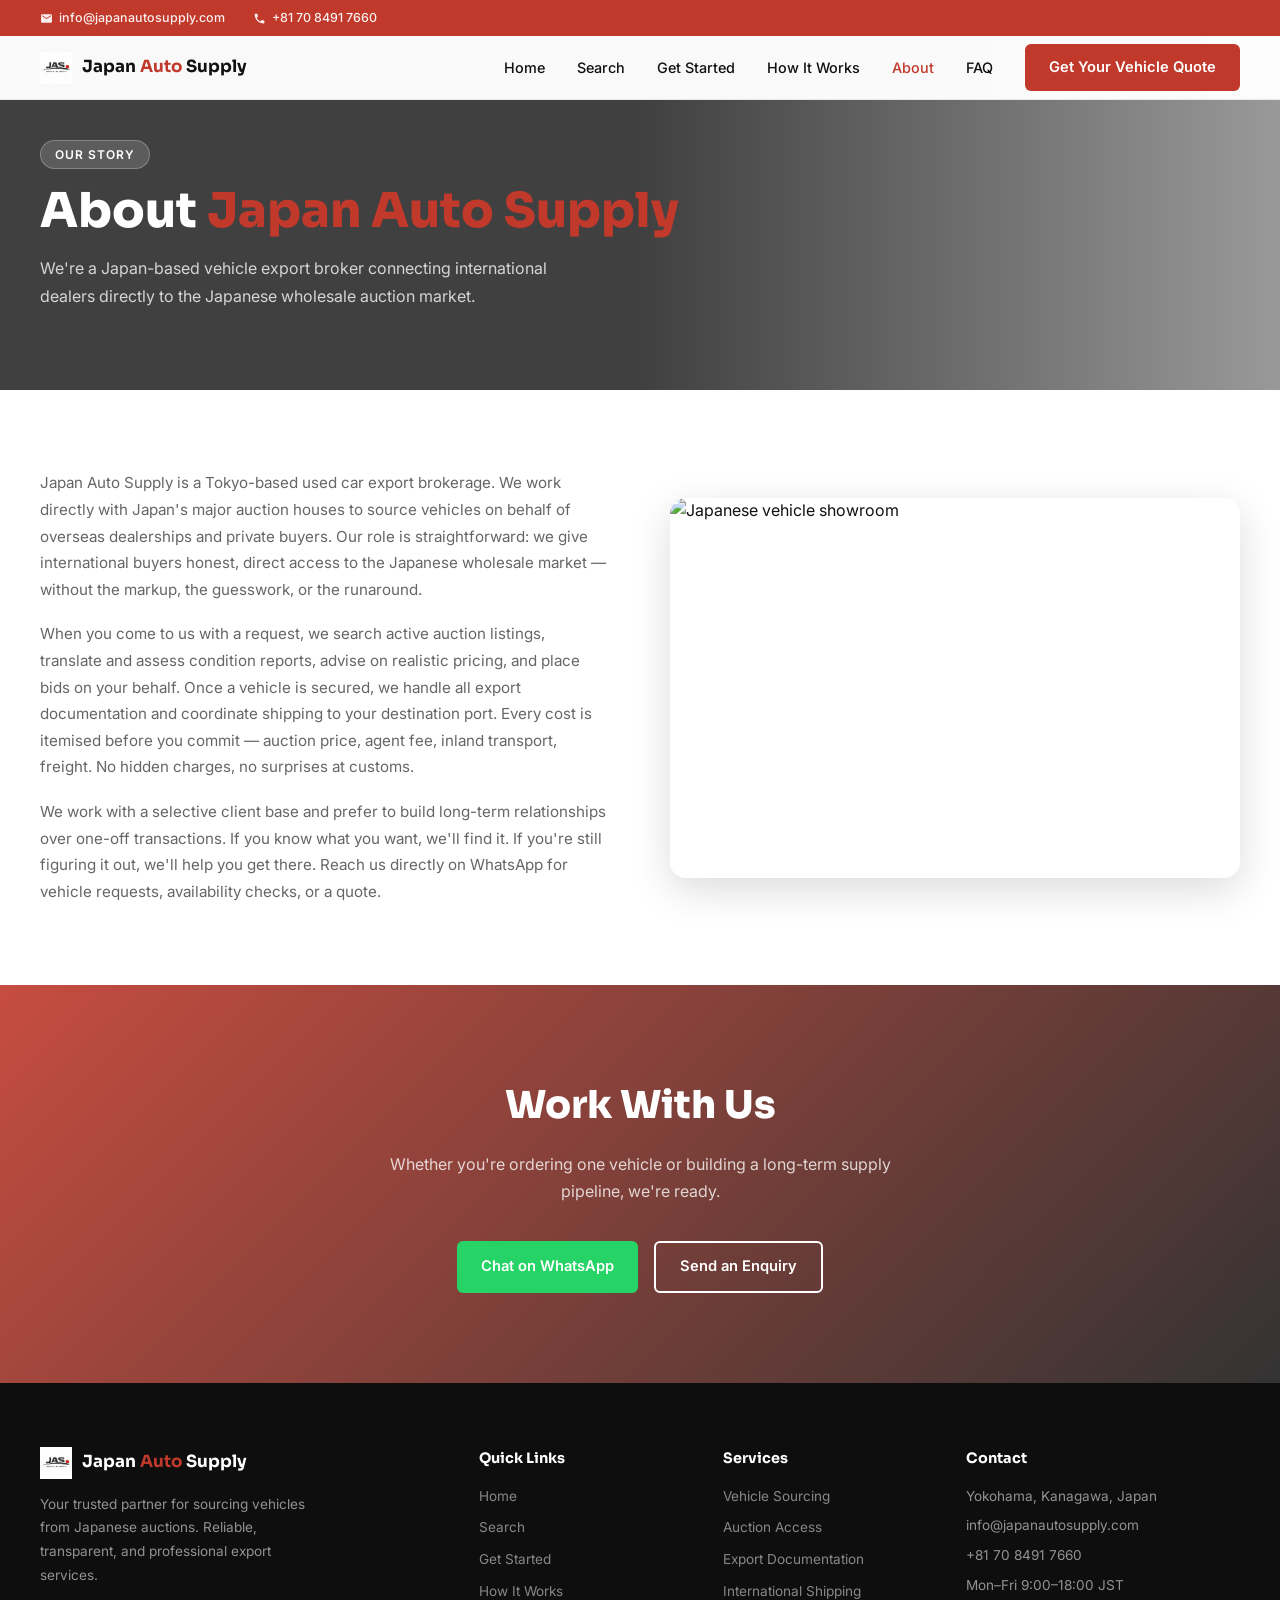
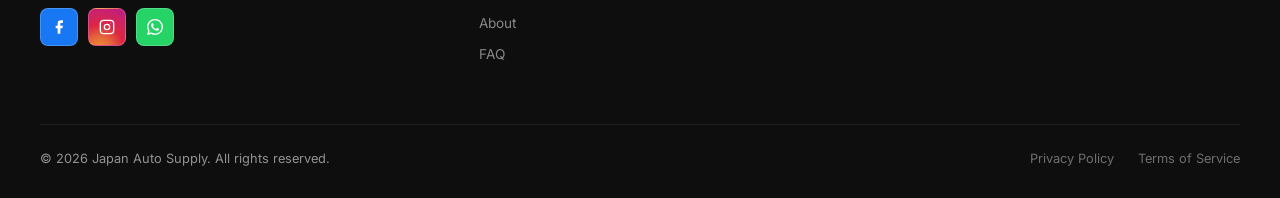
==== commit 4e048dad: "Fix footer WhatsApp social buttons — link to wa.me/message/DLAWPYK4GAUPP1 Co-Authored-By: Claude Son" ====
--- a/about.html
+++ b/about.html
@@ -19,7 +19,7 @@
         <svg viewBox="0 0 24 24" fill="currentColor" width="13" height="13"><path d="M20 4H4c-1.1 0-2 .9-2 2v12c0 1.1.9 2 2 2h16c1.1 0 2-.9 2-2V6c0-1.1-.9-2-2-2zm0 4l-8 5-8-5V6l8 5 8-5v2z"/></svg>
         info@japanautosupply.com
       </a>
-      <a href="tel:+817084917660" class="top-bar-item">
+      <a href="https://wa.me/message/DLAWPYK4GAUPP1" class="top-bar-item">
         <svg viewBox="0 0 24 24" fill="currentColor" width="13" height="13"><path d="M6.62 10.79c1.44 2.83 3.76 5.14 6.59 6.59l2.2-2.2c.27-.27.67-.36 1.02-.24 1.12.37 2.33.57 3.57.57.55 0 1 .45 1 1V20c0 .55-.45 1-1 1-9.39 0-17-7.61-17-17 0-.55.45-1 1-1h3.5c.55 0 1 .45 1 1 0 1.25.2 2.45.57 3.57.11.35.03.74-.25 1.02l-2.2 2.2z"/></svg>
         +81 70 8491 7660
       </a>
@@ -72,7 +72,7 @@
       <h2>Work With Us</h2>
       <p>Whether you're ordering one vehicle or building a long-term supply pipeline, we're ready.</p>
       <div class="cta-buttons">
-        <a href="https://wa.me/817084917660" class="btn btn-whatsapp" target="_blank">Chat on WhatsApp</a>
+        <a href="https://wa.me/message/DLAWPYK4GAUPP1" class="btn btn-whatsapp" target="_blank">Chat on WhatsApp</a>
         <a href="contact.html" class="btn btn-outline-white">Send an Enquiry</a>
       </div>
     </div>
@@ -94,7 +94,7 @@
             <a href="#" class="social-link social-ig" target="_blank" aria-label="Instagram">
               <svg viewBox="0 0 24 24" fill="none" stroke="white" stroke-width="2" stroke-linecap="round" stroke-linejoin="round" width="16" height="16"><rect x="2" y="2" width="20" height="20" rx="5" ry="5"/><circle cx="12" cy="12" r="4"/><circle cx="17.5" cy="6.5" r="0.5" fill="white" stroke="none"/></svg>
             </a>
-            <a href="#" class="social-link social-wa" target="_blank" aria-label="WhatsApp">
+            <a href="#" class="social-link social-wa" href="https://wa.me/message/DLAWPYK4GAUPP1" target="_blank" aria-label="WhatsApp">
               <svg viewBox="0 0 24 24" fill="white" width="16" height="16"><path d="M17.472 14.382c-.297-.149-1.758-.867-2.03-.967-.273-.099-.471-.148-.67.15-.197.297-.767.966-.94 1.164-.173.199-.347.223-.644.075-.297-.15-1.255-.463-2.39-1.475-.883-.788-1.48-1.761-1.653-2.059-.173-.297-.018-.458.13-.606.134-.133.298-.347.446-.52.149-.174.198-.298.298-.497.099-.198.05-.371-.025-.52-.075-.149-.669-1.612-.916-2.207-.242-.579-.487-.5-.669-.51-.173-.008-.371-.01-.57-.01-.198 0-.52.074-.792.372-.272.297-1.04 1.016-1.04 2.479 0 1.462 1.065 2.875 1.213 3.074.149.198 2.096 3.2 5.077 4.487.709.306 1.262.489 1.694.625.712.227 1.36.195 1.871.118.571-.085 1.758-.719 2.006-1.413.248-.694.248-1.289.173-1.413-.074-.124-.272-.198-.57-.347m-5.421 7.403h-.004a9.87 9.87 0 0 1-5.031-1.378l-.361-.214-3.741.982.998-3.648-.235-.374a9.86 9.86 0 0 1-1.51-5.26c.001-5.45 4.436-9.884 9.888-9.884 2.64 0 5.122 1.03 6.988 2.898a9.825 9.825 0 0 1 2.893 6.994c-.003 5.45-4.437 9.884-9.885 9.884m8.413-18.297A11.815 11.815 0 0 0 12.05 0C5.495 0 .16 5.335.157 11.892c0 2.096.547 4.142 1.588 5.945L.057 24l6.305-1.654a11.882 11.882 0 0 0 5.683 1.448h.005c6.554 0 11.89-5.335 11.893-11.893a11.821 11.821 0 0 0-3.48-8.413Z"/></svg>
             </a>
           </div>
--- a/styles.css
+++ b/styles.css
@@ -53,7 +53,7 @@
 
 /* --- Layout Utility --- */
 .container {
-  max-width: 1200px;
+  max-width: 1500px;
   margin: 0 auto;
   padding: 0 40px;
 }
@@ -165,11 +165,55 @@
 
 
 /* ============================================================
+   TOP BAR
+   ============================================================ */
+.top-bar {
+  position: fixed;
+  top: 0;
+  left: 0;
+  right: 0;
+  z-index: 1000;
+  background: var(--red);
+  height: 36px;
+  display: flex;
+  align-items: center;
+  transition: transform 0.5s cubic-bezier(0.4, 0, 0.2, 1), opacity 0.5s ease;
+}
+
+.top-bar-hidden {
+  transform: translateY(-100%);
+  opacity: 0;
+  pointer-events: none;
+}
+
+.top-bar-inner {
+  display: flex;
+  align-items: center;
+  gap: 28px;
+  padding: 0 max(40px, calc((100vw - 1500px) / 2 + 40px));
+}
+
+.top-bar-item {
+  display: flex;
+  align-items: center;
+  gap: 6px;
+  color: rgba(255,255,255,0.92);
+  font-size: 0.78rem;
+  font-weight: 500;
+  text-decoration: none;
+  transition: color 0.15s;
+}
+
+.top-bar-item:hover {
+  color: white;
+}
+
+/* ============================================================
    NAVBAR
    ============================================================ */
 .navbar {
   position: fixed;
-  top: 0;
+  top: 36px;
   left: 0;
   right: 0;
   z-index: 999;
@@ -180,7 +224,8 @@
   display: flex;
   align-items: center;
   justify-content: space-between;
-  padding: 0 48px;
+  padding: 0 max(40px, calc((100vw - 1500px) / 2 + 40px));
+  transition: top 0.5s cubic-bezier(0.4, 0, 0.2, 1);
 }
 
 .nav-logo {
@@ -219,6 +264,8 @@
   display: flex;
   align-items: center;
   gap: 32px;
+  margin-left: auto;
+  margin-right: 32px;
 }
 
 .nav-links a {
@@ -231,6 +278,9 @@
 .nav-links a:hover {
   color: var(--red);
 }
+
+/* Hamburger — hidden on desktop, shown via mobile media query */
+.nav-hamburger { display: none; }
 
 
 /* ============================================================
@@ -265,6 +315,206 @@
   margin-bottom: 22px;
 }
 
+/* ============================================================
+   CAR CAROUSEL
+   ============================================================ */
+.car-carousel-section {
+  background: #f5f5f7;
+  padding: 40px 0 48px;
+}
+
+.car-carousel-outer {
+  display: flex;
+  align-items: center;
+  gap: 16px;
+  padding: 0 max(40px, calc((100vw - 1500px) / 2 + 40px));
+}
+
+.car-carousel-viewport {
+  flex: 1;
+  overflow: hidden;
+}
+
+.car-carousel-track {
+  display: flex;
+  gap: 16px;
+  transition: transform 0.45s cubic-bezier(0.4, 0, 0.2, 1);
+}
+
+.cc-card {
+  flex: 0 0 calc(25% - 12px);
+  background: white;
+  border-radius: 12px;
+  overflow: hidden;
+  box-shadow: 0 2px 10px rgba(0,0,0,0.07);
+  transition: transform 0.2s ease, box-shadow 0.2s ease;
+}
+
+.cc-card:hover {
+  transform: translateY(-4px);
+  box-shadow: 0 8px 24px rgba(0,0,0,0.13);
+}
+
+.cc-img {
+  width: 100%;
+  height: 190px;
+  background: #e0e0e4;
+}
+
+.cc-body {
+  padding: 16px 18px 20px;
+}
+
+.cc-name {
+  font-family: var(--font-display);
+  font-size: 0.95rem;
+  font-weight: 700;
+  color: var(--dark);
+  text-transform: uppercase;
+  letter-spacing: 0.03em;
+  margin-bottom: 10px;
+}
+
+.cc-meta {
+  display: flex;
+  gap: 16px;
+  font-size: 0.85rem;
+  color: #888;
+  font-style: italic;
+  margin-bottom: 10px;
+}
+
+.cc-price {
+  font-family: var(--font-display);
+  font-size: 1.1rem;
+  font-weight: 700;
+  color: var(--gold);
+  margin-bottom: 14px;
+}
+
+.cc-btn {
+  display: block;
+  width: 100%;
+  text-align: center;
+  background: var(--dark);
+  color: white;
+  font-family: var(--font-display);
+  font-size: 0.85rem;
+  font-weight: 600;
+  padding: 11px 0;
+  border-radius: 8px;
+  text-decoration: none;
+  transition: background 0.2s;
+}
+
+.cc-btn:hover {
+  background: var(--red);
+}
+
+.car-carousel-btn {
+  flex-shrink: 0;
+  width: 44px;
+  height: 44px;
+  border-radius: 50%;
+  border: none;
+  background: var(--dark);
+  color: white;
+  font-size: 1.1rem;
+  cursor: pointer;
+  display: flex;
+  align-items: center;
+  justify-content: center;
+  transition: background 0.2s, transform 0.15s;
+}
+
+.car-carousel-btn:hover {
+  background: var(--red);
+  transform: scale(1.08);
+}
+
+.cc-dots {
+  display: flex;
+  justify-content: center;
+  gap: 7px;
+  margin-top: 20px;
+}
+
+.cc-dots span {
+  width: 8px;
+  height: 8px;
+  border-radius: 50%;
+  background: #ccc;
+  cursor: pointer;
+  transition: background 0.2s, transform 0.2s;
+}
+
+.cc-dots span:hover {
+  background: #999;
+}
+
+.cc-dots span.cc-dot-active {
+  background: var(--dark);
+  transform: scale(1.25);
+}
+
+/* ============================================================
+   BRAND STRIP
+   ============================================================ */
+.brand-strip {
+  background: #f5f5f7;
+  border-bottom: 1px solid #e8e8e8;
+  padding: 20px 0;
+  width: 100%;
+  box-sizing: border-box;
+}
+
+.brand-strip-inner {
+  display: flex;
+  align-items: stretch;
+  gap: 10px;
+  padding: 0 max(40px, calc((100vw - 1500px) / 2 + 40px));
+  flex-wrap: nowrap;
+  width: 100%;
+  box-sizing: border-box;
+}
+
+.brand-card {
+  display: flex;
+  align-items: center;
+  justify-content: center;
+  flex: 1 1 0;
+  min-width: 0;
+  height: 80px;
+  background: white;
+  border-radius: 14px;
+  border: 1.5px solid #e8e8e8;
+  transition: transform 0.18s ease, box-shadow 0.18s ease, border-color 0.18s ease;
+  cursor: pointer;
+}
+
+.brand-card:hover {
+  transform: translateY(-4px);
+  box-shadow: 0 8px 24px rgba(0,0,0,0.1);
+  border-color: #ccc;
+}
+
+.brand-card:active {
+  transform: translateY(-1px);
+  box-shadow: 0 3px 10px rgba(0,0,0,0.08);
+}
+
+.brand-card img {
+  width: 56px;
+  height: 44px;
+  object-fit: contain;
+  filter: grayscale(15%);
+  transition: filter 0.18s ease;
+}
+
+.brand-card:hover img {
+  filter: grayscale(0%);
+}
+
 .hero-badge .dot {
   width: 7px;
   height: 7px;
@@ -308,35 +558,86 @@
   font-size: 0.83rem;
 }
 
-/* Stats bar */
-.stats-bar {
-  display: flex;
-  background: rgba(0, 0, 0, 0.72);
-  border-top: 1px solid rgba(255, 255, 255, 0.1);
-}
-
-.stat {
+/* Hero inline stats — sits below trust badges inside hero-left */
+.hero-stats {
+  display: flex;
+  align-items: center;
+  gap: 0;
+  margin-top: 28px;
+  padding-top: 24px;
+  border-top: 1px solid rgba(255,255,255,0.15);
+}
+
+.hero-stat {
+  flex: 1;
+  text-align: left;
+  padding: 0 20px 0 0;
+}
+
+.hero-stat:first-child {
+  padding-left: 0;
+}
+
+.hero-stat-num {
+  font-family: var(--font-display);
+  font-size: 1.7rem;
+  font-weight: 800;
+  color: var(--white);
+  line-height: 1;
+}
+
+.hero-stat-label {
+  font-size: 0.75rem;
+  color: rgba(255,255,255,0.5);
+  margin-top: 4px;
+}
+
+.hero-stat-divider {
+  width: 1px;
+  height: 36px;
+  background: rgba(255,255,255,0.2);
+  flex-shrink: 0;
+  margin: 0 20px 0 0;
+}
+
+/* Stats strip — below hero, light bg */
+.stats-strip {
+  background: #f7f7f8;
+  border-bottom: 1px solid #e8e8e8;
+}
+
+.stats-strip-inner {
+  display: flex;
+  align-items: center;
+  padding: 36px 0;
+  gap: 0;
+}
+
+.stat-item {
   flex: 1;
   text-align: center;
-  padding: 28px 20px;
-  border-right: 1px solid rgba(255, 255, 255, 0.1);
-}
-
-.stat:last-child {
-  border-right: none;
-}
-
-.stat-number {
-  font-family: var(--font-display);
-  font-size: 2rem;
+}
+
+.stat-item-num {
+  font-family: var(--font-display);
+  font-size: 2.2rem;
   font-weight: 800;
-  color: var(--white);
-}
-
-.stat-label {
-  font-size: 0.78rem;
-  color: rgba(255, 255, 255, 0.5);
-  margin-top: 4px;
+  color: var(--dark);
+  line-height: 1;
+}
+
+.stat-item-label {
+  font-size: 0.82rem;
+  color: #777;
+  margin-top: 6px;
+  font-weight: 500;
+}
+
+.stat-divider {
+  width: 1px;
+  height: 48px;
+  background: #ddd;
+  flex-shrink: 0;
 }
 
 
@@ -530,26 +831,28 @@
 /* Car grid */
 .cars-grid {
   display: grid;
-  grid-template-columns: repeat(3, 1fr);
-  gap: 20px;
+  grid-template-columns: repeat(4, 1fr);
+  gap: 16px;
 }
 
 .car-card {
-  background: #1e1e1e;
-  border-radius: var(--radius);
+  background: #fff;
+  border-radius: 10px;
   overflow: hidden;
+  border: 1px solid #e8e8e8;
   transition: transform 0.2s, box-shadow 0.2s;
 }
 
 .car-card:hover {
-  transform: translateY(-5px);
-  box-shadow: 0 16px 40px rgba(0, 0, 0, 0.5);
+  transform: translateY(-3px);
+  box-shadow: 0 8px 24px rgba(0,0,0,0.10);
 }
 
 .car-image {
   position: relative;
-  height: 185px;
+  aspect-ratio: 16 / 10;
   overflow: hidden;
+  background: #f0f0f0;
 }
 
 .car-image img {
@@ -565,100 +868,114 @@
 
 .badge-available {
   position: absolute;
-  top: 10px;
-  left: 10px;
+  top: 8px;
+  left: 8px;
   background: #27ae60;
   color: white;
-  font-size: 0.71rem;
-  font-weight: 600;
-  padding: 3px 10px;
+  font-size: 0.67rem;
+  font-weight: 700;
+  padding: 2px 8px;
   border-radius: 20px;
+  letter-spacing: 0.02em;
 }
 
 .badge-sold {
   position: absolute;
-  top: 10px;
-  left: 10px;
-  background: #555;
+  top: 8px;
+  left: 8px;
+  background: rgba(0,0,0,0.55);
   color: white;
-  font-size: 0.71rem;
-  font-weight: 600;
-  padding: 3px 10px;
+  font-size: 0.67rem;
+  font-weight: 700;
+  padding: 2px 8px;
   border-radius: 20px;
+  letter-spacing: 0.02em;
 }
 
 .badge-grade {
   position: absolute;
-  top: 10px;
-  right: 10px;
+  top: 8px;
+  right: 8px;
   background: var(--gold);
   color: #111;
-  font-size: 0.71rem;
-  font-weight: 700;
-  padding: 3px 10px;
+  font-size: 0.67rem;
+  font-weight: 700;
+  padding: 2px 8px;
   border-radius: 20px;
 }
 
 .car-details {
-  padding: 18px 18px 20px;
+  padding: 11px 13px 13px;
 }
 
 .car-name {
   font-family: var(--font-display);
-  font-size: 1rem;
-  font-weight: 700;
-  color: var(--white);
-  margin-bottom: 4px;
+  font-size: 0.88rem;
+  font-weight: 700;
+  color: var(--dark);
+  margin-bottom: 2px;
+  white-space: nowrap;
+  overflow: hidden;
+  text-overflow: ellipsis;
 }
 
 .car-trim {
-  font-size: 0.78rem;
-  color: rgba(255, 255, 255, 0.4);
-  margin-bottom: 14px;
+  font-size: 0.72rem;
+  color: #888;
+  margin-bottom: 10px;
+  white-space: nowrap;
+  overflow: hidden;
+  text-overflow: ellipsis;
 }
 
 .car-specs {
   display: grid;
   grid-template-columns: repeat(3, 1fr);
-  gap: 8px;
-  margin-bottom: 14px;
+  gap: 0;
+  margin-bottom: 11px;
+  background: #f6f6f6;
+  border-radius: 6px;
+  padding: 8px 6px;
 }
 
 .spec-label {
-  font-size: 0.68rem;
-  color: rgba(255, 255, 255, 0.38);
+  font-size: 0.60rem;
+  color: #aaa;
   text-transform: uppercase;
-  letter-spacing: 0.04em;
+  letter-spacing: 0.05em;
 }
 
 .spec-value {
   font-family: var(--font-display);
-  font-size: 0.9rem;
-  font-weight: 700;
-  color: var(--white);
-  margin-top: 3px;
+  font-size: 0.82rem;
+  font-weight: 700;
+  color: var(--dark);
+  margin-top: 2px;
 }
 
 .spec-value.gold-text {
-  color: var(--gold);
+  color: var(--red);
 }
 
 .spec-sub {
-  font-size: 0.67rem;
-  color: rgba(255, 255, 255, 0.32);
+  font-size: 0.60rem;
+  color: #bbb;
 }
 
 .btn-request {
+  display: block;
   width: 100%;
-  padding: 10px;
+  padding: 8px;
   background: var(--red);
   color: white;
   border: none;
   border-radius: 6px;
   font-family: var(--font-body);
   font-weight: 600;
-  font-size: 0.86rem;
+  font-size: 0.78rem;
   cursor: pointer;
+  text-align: center;
+  text-decoration: none;
   transition: background 0.2s;
 }
 .btn-request:hover {
@@ -666,21 +983,358 @@
 }
 
 .btn-similar {
+  display: block;
   width: 100%;
-  padding: 10px;
-  background: #2a2a2a;
-  color: rgba(255, 255, 255, 0.65);
+  padding: 8px;
+  background: #f0f0f0;
+  color: #555;
   border: none;
   border-radius: 6px;
   font-family: var(--font-body);
   font-weight: 600;
-  font-size: 0.86rem;
+  font-size: 0.78rem;
   cursor: pointer;
+  text-align: center;
+  text-decoration: none;
   transition: background 0.2s;
 }
 .btn-similar:hover {
+  background: #e4e4e4;
+}
+
+.btn-detail {
+  display: block;
+  width: 100%;
+  padding: 8px;
+  background: var(--dark);
+  color: #fff;
+  border: none;
+  border-radius: 6px;
+  font-family: var(--font-body);
+  font-weight: 600;
+  font-size: 0.78rem;
+  cursor: pointer;
+  text-align: center;
+  text-decoration: none;
+  transition: background 0.2s;
+}
+.btn-detail:hover {
   background: #333;
-}
+  color: #fff;
+}
+
+/* Cars count bar */
+.cars-count-bar {
+  display: flex;
+  align-items: center;
+  justify-content: space-between;
+  margin-top: 28px;
+  margin-bottom: 14px;
+}
+.cars-count {
+  font-size: 0.82rem;
+  color: #888;
+}
+
+/* Filter clear button */
+.filter-clear {
+  padding: 8px 14px;
+  background: transparent;
+  color: #888;
+  border: 1.5px solid #e0e0e0;
+  border-radius: 7px;
+  font-family: var(--font-body);
+  font-size: 0.82rem;
+  font-weight: 600;
+  cursor: pointer;
+  white-space: nowrap;
+  transition: all 0.15s;
+}
+.filter-clear:hover {
+  border-color: var(--red);
+  color: var(--red);
+}
+
+/* Pagination */
+.pagination-wrap {
+  margin-top: 36px;
+  display: flex;
+  flex-direction: column;
+  align-items: center;
+  gap: 10px;
+}
+.pagination-inner {
+  display: flex;
+  align-items: center;
+  gap: 5px;
+  flex-wrap: wrap;
+  justify-content: center;
+}
+.pg-btn {
+  min-width: 36px;
+  height: 36px;
+  padding: 0 10px;
+  border: 1.5px solid #e0e0e0;
+  border-radius: 7px;
+  background: #fff;
+  color: var(--dark);
+  font-family: var(--font-body);
+  font-size: 0.84rem;
+  font-weight: 600;
+  cursor: pointer;
+  transition: all 0.15s;
+  white-space: nowrap;
+}
+.pg-btn:hover:not(:disabled) {
+  border-color: var(--red);
+  color: var(--red);
+}
+.pg-btn.pg-active {
+  background: var(--red);
+  border-color: var(--red);
+  color: #fff;
+}
+.pg-btn:disabled {
+  opacity: 0.35;
+  cursor: default;
+}
+.pg-ellipsis {
+  color: #aaa;
+  font-size: 0.9rem;
+  padding: 0 4px;
+  line-height: 36px;
+}
+.pagination-count {
+  font-size: 0.81rem;
+  color: #999;
+}
+
+/* ============================================================
+   CAR DETAIL PAGE
+   ============================================================ */
+.detail-hero {
+  background: var(--off-white);
+  padding: 60px 0 80px;
+}
+.detail-layout {
+  display: grid;
+  grid-template-columns: 1fr 420px;
+  gap: 28px;
+  align-items: start;
+}
+
+/* Gallery (left) */
+.detail-gallery-card {
+  background: #fff;
+  border-radius: 12px;
+  border: 1px solid #e8e8e8;
+  padding: 16px;
+}
+.detail-main-wrap {
+  position: relative;
+  border-radius: 8px;
+  overflow: hidden;
+  background: #f0f0f0;
+  aspect-ratio: 16 / 10;
+  margin-bottom: 10px;
+}
+.detail-main-img {
+  width: 100%;
+  height: 100%;
+  object-fit: cover;
+  display: block;
+  transition: opacity 0.2s;
+}
+.detail-main-placeholder {
+  width: 100%;
+  height: 100%;
+  display: flex;
+  align-items: center;
+  justify-content: center;
+  color: #ccc;
+  font-size: 0.85rem;
+}
+.detail-status-overlay {
+  position: absolute;
+  top: 12px;
+  left: 12px;
+}
+.detail-thumbs {
+  display: flex;
+  gap: 8px;
+}
+.detail-thumb {
+  flex: 1;
+  aspect-ratio: 4 / 3;
+  border-radius: 6px;
+  background: #e8e8e8 center / cover no-repeat;
+  cursor: pointer;
+  border: 2.5px solid transparent;
+  transition: border-color 0.15s;
+  position: relative;
+  overflow: hidden;
+}
+.detail-thumb.thumb-active {
+  border-color: var(--red);
+}
+.detail-thumb-ph {
+  background-color: #e4e4e4;
+  background-image: repeating-linear-gradient(
+    45deg,
+    #ddd 0, #ddd 1.5px,
+    transparent 0, transparent 50%
+  );
+  background-size: 10px 10px;
+}
+.detail-thumb-ph::after {
+  content: '+';
+  position: absolute;
+  inset: 0;
+  display: flex;
+  align-items: center;
+  justify-content: center;
+  color: #bbb;
+  font-size: 1.2rem;
+}
+.detail-photo-note {
+  margin-top: 10px;
+  font-size: 0.76rem;
+  color: #bbb;
+  text-align: center;
+}
+
+/* Info card (right) */
+.detail-info-card {
+  background: #fff;
+  border-radius: 12px;
+  border: 1px solid #e8e8e8;
+  padding: 26px;
+}
+.detail-make-row {
+  display: flex;
+  align-items: center;
+  justify-content: space-between;
+  margin-bottom: 10px;
+}
+.detail-make {
+  font-size: 0.72rem;
+  text-transform: uppercase;
+  letter-spacing: 0.1em;
+  color: #aaa;
+  font-weight: 700;
+  font-family: var(--font-body);
+}
+.detail-grade-pill {
+  background: var(--gold);
+  color: #111;
+  font-size: 0.7rem;
+  font-weight: 700;
+  padding: 3px 10px;
+  border-radius: 20px;
+}
+.detail-name {
+  font-family: var(--font-display);
+  font-size: 1.45rem;
+  font-weight: 800;
+  color: var(--dark);
+  line-height: 1.2;
+  margin-bottom: 5px;
+}
+.detail-trim-text {
+  font-size: 0.82rem;
+  color: #999;
+  margin-bottom: 22px;
+}
+.detail-specs-grid {
+  display: grid;
+  grid-template-columns: 1fr 1fr;
+  gap: 10px;
+  margin-bottom: 22px;
+}
+.detail-spec-item {
+  display: flex;
+  align-items: flex-start;
+  gap: 10px;
+  background: #f7f7f7;
+  border-radius: 8px;
+  padding: 12px 13px;
+}
+.detail-spec-icon {
+  color: var(--red);
+  flex-shrink: 0;
+  margin-top: 1px;
+}
+.detail-spec-label {
+  font-size: 0.64rem;
+  text-transform: uppercase;
+  letter-spacing: 0.07em;
+  color: #bbb;
+  margin-bottom: 3px;
+  font-family: var(--font-body);
+}
+.detail-spec-value {
+  font-family: var(--font-display);
+  font-size: 0.92rem;
+  font-weight: 700;
+  color: var(--dark);
+}
+.detail-price-value {
+  color: var(--red);
+  font-size: 1.05rem;
+}
+.detail-actions {
+  display: flex;
+  flex-direction: column;
+  gap: 10px;
+  margin-bottom: 14px;
+}
+.detail-btn-whatsapp {
+  display: flex;
+  align-items: center;
+  justify-content: center;
+  gap: 8px;
+  background: #25d366;
+  color: #fff;
+  border-radius: 8px;
+  padding: 14px;
+  font-family: var(--font-body);
+  font-weight: 700;
+  font-size: 0.92rem;
+  text-decoration: none;
+  transition: background 0.2s;
+}
+.detail-btn-whatsapp:hover { background: #1dbe5c; }
+.detail-btn-enquiry {
+  display: flex;
+  align-items: center;
+  justify-content: center;
+  gap: 8px;
+  background: transparent;
+  color: var(--dark);
+  border: 2px solid #e0e0e0;
+  border-radius: 8px;
+  padding: 12px;
+  font-family: var(--font-body);
+  font-weight: 600;
+  font-size: 0.88rem;
+  text-decoration: none;
+  transition: border-color 0.2s, color 0.2s;
+}
+.detail-btn-enquiry:hover {
+  border-color: var(--red);
+  color: var(--red);
+}
+.detail-back-link {
+  display: inline-flex;
+  align-items: center;
+  gap: 5px;
+  font-size: 0.81rem;
+  color: #aaa;
+  text-decoration: none;
+  margin-top: 4px;
+  transition: color 0.15s;
+}
+.detail-back-link:hover { color: var(--dark); }
 
 
 /* ============================================================
@@ -865,177 +1519,142 @@
 /* ============================================================
    CONTACT
    ============================================================ */
-.contact {
+/* --- Contact Page --- */
+.cct-section {
   background: var(--off-white);
-  padding: 90px 0;
-}
-
-.contact-grid {
+  padding: 80px 0 100px;
+}
+
+.cct-layout {
   display: grid;
-  grid-template-columns: 1fr 1.2fr;
-  gap: 60px;
-  align-items: start;
-}
-
-.contact-info h2 {
-  font-family: var(--font-display);
-  font-size: 2rem;
+  grid-template-columns: 360px 1fr;
+  gap: 32px;
+  align-items: stretch;
+}
+
+/* Left info card */
+.cct-info {
+  background: #1e3560;
+  border-radius: 16px;
+  padding: 36px 28px;
+  display: flex;
+  flex-direction: column;
+  gap: 16px;
+}
+
+.cct-info-title {
+  font-family: var(--font-display);
+  font-size: 1.35rem;
   font-weight: 800;
-  margin-bottom: 12px;
-}
-
-.contact-info > p {
-  color: var(--gray);
-  font-size: 0.92rem;
-  line-height: 1.7;
-  margin-bottom: 28px;
-}
-
-.contact-item {
-  display: flex;
-  align-items: center;
-  gap: 14px;
-  background: var(--white);
+  color: white;
+  margin-bottom: 8px;
+}
+
+.cct-row {
+  display: flex;
+  align-items: flex-start;
+  gap: 16px;
+  background: rgba(255,255,255,0.1);
   border-radius: 10px;
-  padding: 14px 18px;
-  margin-bottom: 12px;
-  box-shadow: var(--shadow);
-}
-
-.contact-icon {
-  width: 42px;
-  height: 42px;
+  padding: 14px 16px;
+}
+
+.cct-icon {
+  width: 40px;
+  height: 40px;
   border-radius: 50%;
+  background: rgba(255,255,255,0.15);
   display: flex;
   align-items: center;
   justify-content: center;
   flex-shrink: 0;
 }
 
-.whatsapp-icon { background: var(--green); }
-.email-icon    { background: var(--red); }
-
-.contact-label {
-  font-size: 0.76rem;
-  color: var(--gray);
-}
-
-.contact-value {
-  font-weight: 600;
+.cct-row-label {
+  font-family: var(--font-display);
+  font-size: 0.85rem;
+  font-weight: 700;
+  color: white;
+  margin-bottom: 3px;
+}
+
+.cct-row-value {
+  font-size: 0.85rem;
+  color: rgba(255,255,255,0.75);
+  line-height: 1.5;
+}
+
+/* Right form card */
+.cct-form {
+  background: white;
+  border-radius: 16px;
+  padding: 40px 36px;
+  box-shadow: 0 2px 20px rgba(0,0,0,0.06);
+  border: 1px solid #efefef;
+}
+
+.cct-form-title {
+  font-family: var(--font-display);
+  font-size: 1.35rem;
+  font-weight: 800;
+  color: var(--dark);
+  margin-bottom: 28px;
+}
+
+.cct-field {
+  margin-bottom: 16px;
+}
+
+.cct-field input,
+.cct-field textarea {
+  width: 100%;
+  border: 1.5px solid #e0e0e0;
+  border-radius: 8px;
+  padding: 13px 16px;
+  font-family: var(--font-body);
   font-size: 0.9rem;
-  margin-top: 2px;
-}
-
-/* Hours */
-.hours-box {
-  background: var(--white);
-  border-radius: 10px;
-  padding: 16px 18px;
-  box-shadow: var(--shadow);
-}
-
-.hours-title {
-  font-weight: 700;
-  font-size: 0.88rem;
-  margin-bottom: 10px;
-}
-
-.hours-row {
-  display: flex;
-  justify-content: space-between;
-  font-size: 0.85rem;
-  padding: 6px 0;
-  border-top: 1px solid var(--light-gray);
-}
-
-.closed {
-  color: var(--red);
-  font-weight: 600;
-}
-
-/* Form */
-.contact-form-box {
-  background: var(--white);
-  border-radius: 16px;
-  padding: 36px;
-  box-shadow: var(--shadow-lg);
-}
-
-.contact-form-box h3 {
-  font-family: var(--font-display);
-  font-size: 1.2rem;
-  font-weight: 700;
-  margin-bottom: 24px;
-}
-
-.form-row {
-  display: grid;
-  grid-template-columns: 1fr 1fr;
-  gap: 16px;
-}
-
-.form-group {
-  margin-bottom: 16px;
-}
-
-.form-group label {
-  display: block;
-  font-size: 0.82rem;
-  font-weight: 600;
-  margin-bottom: 6px;
   color: var(--dark);
-}
-
-.form-group input,
-.form-group select,
-.form-group textarea {
+  background: white;
+  outline: none;
+  transition: border-color 0.2s;
+}
+
+.cct-field input::placeholder,
+.cct-field textarea::placeholder {
+  color: #aaa;
+}
+
+.cct-field input:focus,
+.cct-field textarea:focus {
+  border-color: #1e3560;
+}
+
+.cct-field textarea {
+  resize: vertical;
+  min-height: 140px;
+}
+
+.cct-btn {
   width: 100%;
-  border: 1.5px solid var(--light-gray);
-  border-radius: 8px;
-  padding: 10px 14px;
-  font-family: var(--font-body);
-  font-size: 0.88rem;
-  background: #fafafa;
-  color: var(--dark);
-  outline: none;
-  transition: border-color 0.2s, background 0.2s;
-}
-
-.form-group input:focus,
-.form-group select:focus,
-.form-group textarea:focus {
-  border-color: var(--red);
-  background: var(--white);
-}
-
-.form-group textarea {
-  resize: vertical;
-  min-height: 110px;
-}
-
-.btn-submit {
-  width: 100%;
-  padding: 13px;
-  background: var(--red);
-  color: var(--white);
+  padding: 15px;
+  background: #1e3560;
+  color: white;
   border: none;
   border-radius: 8px;
   font-family: var(--font-display);
   font-weight: 700;
   font-size: 0.95rem;
   cursor: pointer;
+  display: flex;
+  align-items: center;
+  justify-content: center;
+  gap: 10px;
   transition: background 0.2s;
-}
-
-.btn-submit:hover {
-  background: var(--red-dark);
-}
-
-.form-note {
-  text-align: center;
-  font-size: 0.78rem;
-  color: var(--gray);
-  margin-top: 10px;
+  margin-top: 4px;
+}
+
+.cct-btn:hover {
+  background: #162a4a;
 }
 
 
@@ -1172,11 +1791,16 @@
 
   /* Grids → single column */
   .problem-grid,
-  .cars-grid,
   .trust-grid,
   .contact-grid,
   .footer-grid {
     grid-template-columns: 1fr;
+  }
+
+  /* Cars grid → 2 columns on mobile */
+  .cars-grid {
+    grid-template-columns: repeat(2, 1fr);
+    gap: 12px;
   }
 
   .steps-grid {
@@ -1439,6 +2063,266 @@
 
 
 /* ============================================================
+   HOW IT WORKS — vertical timeline
+   ============================================================ */
+/* --- How It Works — Zigzag Timeline --- */
+/* --- How It Works — Alternating Timeline --- */
+.hiw-section {
+  background: var(--off-white);
+  padding: 80px 0 100px;
+}
+
+.hiw-v2 {
+  display: grid;
+  grid-template-columns: 1fr 60px 80px 60px 1fr;
+  align-items: center;
+  position: relative;
+  max-width: 1020px;
+  margin: 0 auto;
+}
+
+/* vertical centre line */
+.hiw-v2::before {
+  content: '';
+  position: absolute;
+  left: 50%;
+  top: 0;
+  bottom: 0;
+  width: 2px;
+  background: #ddd;
+  transform: translateX(-50%);
+  z-index: 0;
+}
+
+/* step wrapper — transparent to grid on desktop */
+.hiw-step-wrap { display: contents; }
+
+/* image placeholder — grey until image is dropped in */
+.hiw-v2-img {
+  aspect-ratio: 4/3;
+  background: #d4d4d4;
+  background-size: cover;
+  background-position: center;
+  border-radius: 12px;
+  margin: 36px 0;
+}
+
+/* horizontal connector line (image side only) */
+.hiw-v2-conn {
+  height: 2px;
+  background: #ddd;
+  align-self: center;
+}
+
+/* empty spacer cell (content side) */
+.hiw-v2-dead { /* holds grid column */ }
+
+/* centre circle with icon */
+.hiw-v2-circle {
+  width: 80px;
+  height: 80px;
+  border-radius: 50%;
+  background: var(--red);
+  display: flex;
+  align-items: center;
+  justify-content: center;
+  z-index: 1;
+  position: relative;
+  justify-self: center;
+  border: 5px solid var(--off-white);
+  box-shadow: 0 0 0 2px #ddd;
+  flex-shrink: 0;
+}
+
+/* text content */
+.hiw-v2-content {
+  padding: 36px 28px;
+}
+
+.hiw-v2-num {
+  font-family: var(--font-display);
+  font-size: 0.78rem;
+  font-weight: 700;
+  color: var(--red);
+  letter-spacing: 0.08em;
+  margin-bottom: 10px;
+}
+
+.hiw-v2-content h3 {
+  font-family: var(--font-display);
+  font-size: 1.45rem;
+  font-weight: 800;
+  color: var(--dark);
+  margin-bottom: 12px;
+  line-height: 1.25;
+}
+
+.hiw-v2-content p {
+  color: var(--gray);
+  font-size: 0.93rem;
+  line-height: 1.8;
+}
+
+.hiw-v2-sublist {
+  list-style-type: disc;
+  padding-left: 18px;
+  margin-top: 10px;
+  display: flex;
+  flex-direction: column;
+  gap: 4px;
+}
+
+.hiw-v2-sublist li {
+  color: var(--gray);
+  font-size: 0.91rem;
+  line-height: 1.6;
+}
+
+.hiw-placeholder {
+  color: #bbb !important;
+  font-style: italic;
+}
+
+.hiw-v2-day {
+  font-size: 0.78rem;
+  font-weight: 700;
+  text-transform: uppercase;
+  letter-spacing: 0.08em;
+  color: var(--red);
+  margin: -4px 0 10px !important;
+}
+
+/* ============================================================
+   SERVICES PAGE
+   ============================================================ */
+.srv-section {
+  background: var(--off-white);
+  padding: 72px 0 96px;
+}
+
+.srv-grid {
+  display: grid;
+  grid-template-columns: repeat(2, 1fr);
+  gap: 24px;
+}
+
+.srv-card {
+  background: white;
+  border-radius: 12px;
+  border: 1px solid #ebebeb;
+  box-shadow: 0 2px 12px rgba(0,0,0,0.05);
+  display: flex;
+  overflow: hidden;
+  transition: box-shadow 0.25s ease, transform 0.2s ease;
+}
+
+.srv-card:hover {
+  box-shadow: 0 6px 28px rgba(0,0,0,0.1);
+  transform: translateY(-2px);
+}
+
+.srv-content {
+  flex: 1;
+  padding: 28px 28px 24px;
+  display: flex;
+  flex-direction: column;
+  gap: 0;
+}
+
+.srv-img-placeholder {
+  width: 190px;
+  flex-shrink: 0;
+  background: #dcdcdc center / cover no-repeat;
+}
+
+.srv-badges {
+  display: flex;
+  align-items: center;
+  justify-content: space-between;
+  margin-bottom: 14px;
+}
+
+.srv-cat {
+  font-family: var(--font-display);
+  font-size: 0.68rem;
+  font-weight: 700;
+  letter-spacing: 0.08em;
+  color: #555;
+  background: #f0f0f0;
+  border: 1px solid #ddd;
+  border-radius: 4px;
+  padding: 3px 9px;
+}
+
+.srv-status {
+  font-family: var(--font-display);
+  font-size: 0.68rem;
+  font-weight: 700;
+  letter-spacing: 0.06em;
+  color: white;
+  border-radius: 4px;
+  padding: 3px 9px;
+}
+
+.srv-available { background: #27ae60; }
+.srv-supported { background: #2c3e50; }
+.srv-options   { background: #e67e22; }
+
+.srv-title {
+  font-family: var(--font-display);
+  font-size: 1.15rem;
+  font-weight: 800;
+  color: var(--dark);
+  margin-bottom: 10px;
+  line-height: 1.3;
+}
+
+.srv-desc {
+  font-size: 0.9rem;
+  color: var(--gray);
+  line-height: 1.75;
+  margin-bottom: 18px;
+  flex: 1;
+}
+
+.srv-features {
+  display: flex;
+  flex-wrap: wrap;
+  gap: 10px 20px;
+  margin-bottom: 18px;
+}
+
+.srv-feature {
+  display: flex;
+  align-items: center;
+  gap: 6px;
+  font-size: 0.82rem;
+  color: #444;
+  font-weight: 500;
+}
+
+.srv-feature svg {
+  flex-shrink: 0;
+  color: var(--red);
+}
+
+.srv-location {
+  display: flex;
+  align-items: center;
+  gap: 5px;
+  font-size: 0.82rem;
+  color: #666;
+  border-top: 1px solid #f0f0f0;
+  padding-top: 14px;
+  margin-top: auto;
+}
+
+.srv-location svg {
+  color: var(--red);
+  flex-shrink: 0;
+}
+
+/* ============================================================
    AVAILABLE STOCK — extras
    ============================================================ */
 .stock-notice {
@@ -1461,90 +2345,114 @@
 
 .filter-bar {
   display: flex;
-  gap: 16px;
+  gap: 10px;
+  align-items: center;
+  background: #fff;
+  border: 1px solid #e8e8e8;
+  border-radius: 10px;
+  padding: 12px 16px;
   flex-wrap: wrap;
-  align-items: flex-end;
-  background: var(--off-white);
-  border-radius: 10px;
-  padding: 20px;
 }
 
 .filter-group {
-  display: flex;
-  flex-direction: column;
-  gap: 6px;
   flex: 1;
-  min-width: 140px;
-}
-
-.filter-group label {
-  font-size: 0.78rem;
-  font-weight: 600;
-  color: var(--dark);
+  min-width: 120px;
 }
 
 .filter-group select {
-  border: 1.5px solid var(--light-gray);
-  border-radius: 8px;
-  padding: 9px 12px;
+  width: 100%;
+  border: 1.5px solid #e0e0e0;
+  border-radius: 7px;
+  padding: 8px 10px;
   font-family: var(--font-body);
-  font-size: 0.87rem;
-  background: var(--white);
+  font-size: 0.83rem;
+  background: #fafafa;
   color: var(--dark);
   outline: none;
   transition: border-color 0.2s;
+  cursor: pointer;
 }
 
 .filter-group select:focus {
   border-color: var(--red);
+  background: #fff;
 }
 
 /* Auction grade guide */
 .grade-grid {
+  display: flex;
+  flex-direction: column;
+  gap: 0;
+  margin-top: 24px;
+  border-radius: 12px;
+  overflow: hidden;
+  border: 1px solid #e8e8e8;
+}
+
+.grade-card {
   display: grid;
-  grid-template-columns: repeat(3, 1fr);
-  gap: 16px;
-  margin-top: 8px;
-}
-
-.grade-card {
-  border-radius: 10px;
-  padding: 22px;
-  border: 2px solid transparent;
-}
+  grid-template-columns: 90px 1fr;
+  align-items: center;
+  gap: 0;
+  padding: 0;
+  border: none;
+  border-bottom: 1px solid rgba(0,0,0,0.07);
+  border-radius: 0;
+}
+.grade-card:last-child { border-bottom: none; }
 
 .grade-label {
   font-family: var(--font-display);
-  font-size: 1.6rem;
+  font-size: 1.25rem;
   font-weight: 800;
-  margin-bottom: 8px;
+  text-align: center;
+  padding: 18px 10px;
+  line-height: 1.2;
+  align-self: stretch;
+  display: flex;
+  align-items: center;
+  justify-content: center;
+}
+
+.grade-card-body {
+  padding: 16px 22px;
+  border-left: 1px solid rgba(0,0,0,0.07);
 }
 
 .grade-card h4 {
   font-family: var(--font-display);
-  font-size: 0.95rem;
-  font-weight: 700;
-  margin-bottom: 6px;
+  font-size: 0.9rem;
+  font-weight: 700;
+  margin-bottom: 3px;
 }
 
 .grade-card p {
   font-size: 0.84rem;
   color: var(--gray);
-  line-height: 1.6;
-}
-
-.grade-s   { background: #e8f9f0; border-color: #2ecc71; }
-.grade-s .grade-label { color: #27ae60; }
-.grade-5   { background: #e8f4ff; border-color: #3498db; }
-.grade-5 .grade-label { color: #2980b9; }
-.grade-45  { background: #fef6e4; border-color: var(--gold); }
-.grade-45 .grade-label { color: #c27d00; }
-.grade-4   { background: #fff8e6; border-color: #f39c12; }
-.grade-4 .grade-label { color: #e67e22; }
-.grade-35  { background: #fff0f0; border-color: #e74c3c; }
-.grade-35 .grade-label { color: var(--red); }
-.grade-3   { background: #f5f5f5; border-color: #bbb; }
-.grade-3 .grade-label { color: #888; }
+  line-height: 1.55;
+  margin: 0;
+}
+
+.grade-s   { background: #fff; }
+.grade-s .grade-label { background: #e8f9f0; color: #27ae60; }
+.grade-5   { background: #fff; }
+.grade-5 .grade-label { background: #e8f4ff; color: #2980b9; }
+.grade-45  { background: #fff; }
+.grade-45 .grade-label { background: #fef6e4; color: #c27d00; }
+.grade-4   { background: #fff; }
+.grade-4 .grade-label { background: #fff8e6; color: #e67e22; }
+.grade-35  { background: #fff; }
+.grade-35 .grade-label { background: #fff0f0; color: var(--red); }
+.grade-ra  { background: #fff; }
+.grade-ra .grade-label { background: #fdf3e3; color: #c0580a; font-size: 1rem; }
+.grade-3   { background: #fff; }
+.grade-3 .grade-label { background: #f5f5f5; color: #888; }
+.grade-r   { background: #fff; }
+.grade-r .grade-label { background: #fdecea; color: #c0392b; }
+.grade-2   { background: #fff; }
+.grade-2 .grade-label { background: #f0eaf7; color: #7d3c98; }
+.grade-blank { background: #fff; }
+.grade-blank .grade-label { background: #f2f2f2; color: #555; font-size: 0.8rem; font-weight: 700; line-height: 1.4; }
 
 
 /* ============================================================
@@ -1726,71 +2634,53 @@
 /* ============================================================
    FAQ PAGE — extras
    ============================================================ */
-.faq-container {
-  max-width: 800px;
-}
-
-.faq-category {
-  margin-bottom: 48px;
-}
-
-.faq-category-title {
-  font-family: var(--font-display);
-  font-size: 1.2rem;
-  font-weight: 700;
-  margin-bottom: 20px;
-  padding-bottom: 12px;
-  border-bottom: 2px solid var(--light-gray);
-}
+.faq-container {}
 
 .faq-item {
-  border: 1.5px solid var(--light-gray);
-  border-radius: 10px;
-  margin-bottom: 10px;
+  border-bottom: 1px solid #e8e8e8;
   overflow: hidden;
-  transition: border-color 0.2s;
-}
-
-.faq-item.faq-open {
-  border-color: var(--red);
+}
+.faq-item:first-of-type {
+  border-top: 1px solid #e8e8e8;
 }
 
 .faq-question {
   width: 100%;
-  background: var(--white);
+  background: transparent;
   border: none;
-  padding: 18px 20px;
+  padding: 18px 4px;
   text-align: left;
   display: flex;
   justify-content: space-between;
   align-items: center;
-  font-family: var(--font-display);
-  font-size: 0.97rem;
+  font-family: var(--font-body);
+  font-size: 0.95rem;
   font-weight: 600;
   cursor: pointer;
   color: var(--dark);
-  transition: background 0.2s;
+  transition: color 0.15s;
+  gap: 16px;
 }
 
 .faq-question:hover {
-  background: var(--off-white);
+  color: var(--red);
 }
 
 .faq-arrow {
-  color: var(--red);
-  transition: transform 0.3s;
+  color: #aaa;
+  transition: transform 0.25s, color 0.15s;
   flex-shrink: 0;
-  margin-left: 12px;
+  font-size: 0.8rem;
 }
 
 .faq-open .faq-arrow {
   transform: rotate(180deg);
+  color: var(--red);
 }
 
 .faq-answer {
   display: none;
-  padding: 0 20px 20px;
-  background: var(--white);
+  padding: 0 4px 16px;
 }
 
 .faq-open .faq-answer {
@@ -1801,7 +2691,6 @@
   font-size: 0.9rem;
   color: var(--gray);
   line-height: 1.75;
-  margin-top: 10px;
 }
 
 .faq-cta-box {
@@ -1879,6 +2768,41 @@
     max-width: 100%;
   }
 }
+
+/* Footer logo text override — white on dark background */
+.footer-logo-text {
+  color: var(--white) !important;
+}
+.footer-logo-text span {
+  color: var(--red) !important;
+}
+
+/* Footer social icons */
+.footer-socials {
+  display: flex;
+  gap: 10px;
+  margin-top: 18px;
+}
+
+.social-link {
+  width: 38px;
+  height: 38px;
+  border-radius: 8px;
+  display: flex;
+  align-items: center;
+  justify-content: center;
+  transition: opacity 0.2s, transform 0.15s;
+  flex-shrink: 0;
+}
+
+.social-link:hover {
+  opacity: 0.85;
+  transform: translateY(-2px);
+}
+
+.social-fb { background: #1877f2; }
+.social-ig { background: radial-gradient(circle at 30% 110%, #f09433 0%, #e6683c 25%, #dc2743 50%, #cc2366 75%, #bc1888 100%); }
+.social-wa { background: #25d366; }
 
 /* ── Logo image ── */
 .nav-logo-img {
@@ -2180,42 +3104,242 @@
 
 .btn-gold:hover { opacity: 0.88; }
 
-/* Trust cards grid (6 cards) */
-.trust-cards-grid {
+/* ============================================================
+   3-STEP BENTO SECTION
+   ============================================================ */
+.steps-bento-section {
+  background: var(--white);
+  padding: 80px 0;
+}
+
+.steps-bento-title {
+  font-family: var(--font-display);
+  font-size: clamp(1.6rem, 2.8vw, 2.2rem);
+  font-weight: 800;
+  text-align: left;
+  margin-bottom: 48px;
+  color: var(--dark);
+}
+
+.steps-bento-grid {
   display: grid;
   grid-template-columns: repeat(3, 1fr);
+  gap: 20px;
+}
+
+.sbs-card {
+  background: #ebebeb;
+  border: 1.5px solid #d0d0d0;
+  border-radius: 6px;
+  overflow: hidden;
+  transition: box-shadow 0.3s ease;
+}
+
+.sbs-card:hover {
+  box-shadow: 0 0 0 1px rgba(192,57,43,0.12), 0 8px 32px rgba(192,57,43,0.12), 0 2px 8px rgba(0,0,0,0.08);
+}
+
+.sbs-img {
+  position: relative;
+  width: 100%;
+  aspect-ratio: 5 / 3;
+  background: #dcdcdc;
+  display: flex;
+  align-items: center;
+  justify-content: center;
+  border-bottom: 1.5px solid #d0d0d0;
+  overflow: hidden;
+}
+
+.sbs-placeholder {
+  font-size: 1.2rem;
+  color: #b0b0b0;
+  font-family: var(--font-body);
+  font-weight: 400;
+  transition: opacity 0.3s ease;
+  position: relative;
+  z-index: 1;
+}
+
+.sbs-card:hover .sbs-placeholder {
+  opacity: 0;
+}
+
+.sbs-overlay {
+  position: absolute;
+  inset: 0;
+  background: rgba(192, 57, 43, 0);
+  display: flex;
+  align-items: center;
+  justify-content: center;
+  transition: background 0.3s ease;
+}
+
+.sbs-overlay span {
+  color: white;
+  font-family: var(--font-display);
+  font-size: 1.15rem;
+  font-weight: 800;
+  letter-spacing: 0.05em;
+  text-align: center;
+  padding: 0 16px;
+  opacity: 0;
+  transform: translateY(6px);
+  transition: opacity 0.3s ease, transform 0.3s ease;
+}
+
+.sbs-card:hover .sbs-overlay {
+  background: rgba(192, 57, 43, 0.52);
+}
+
+.sbs-card:hover .sbs-overlay span {
+  opacity: 1;
+  transform: translateY(0);
+}
+
+.sbs-body {
+  padding: 16px 18px 20px;
+}
+
+.sbs-badge {
+  display: inline-block;
+  background: var(--red);
+  color: white;
+  font-family: var(--font-display);
+  font-size: 0.74rem;
+  font-weight: 700;
+  padding: 3px 10px;
+  border-radius: 3px;
+  margin-bottom: 10px;
+}
+
+.sbs-body h3 {
+  font-family: var(--font-display);
+  font-size: 1rem;
+  font-weight: 800;
+  text-transform: uppercase;
+  letter-spacing: 0.03em;
+  color: var(--dark);
+  margin-bottom: 10px;
+}
+
+.sbs-body p {
+  font-size: 0.87rem;
+  color: #333;
+  line-height: 1.7;
+}
+
+.steps-bento-cta {
+  text-align: center;
+  margin-top: 44px;
+}
+
+/* Trust cards grid (6 cards) */
+/* Trust editorial grid */
+.trust-editorial-grid {
+  display: grid;
+  grid-template-columns: 1fr 1fr;
+  gap: 36px 64px;
+  margin: 48px 0 56px;
+}
+
+.trust-editorial-item {
+  display: flex;
+  gap: 20px;
+  align-items: flex-start;
+}
+
+.tei-num {
+  font-family: var(--font-display);
+  font-size: 2.2rem;
+  font-weight: 800;
+  color: var(--red);
+  opacity: 0.13;
+  line-height: 1;
+  min-width: 52px;
+  margin-top: 2px;
+}
+
+.tei-body h4 {
+  font-family: var(--font-display);
+  font-size: 1rem;
+  font-weight: 700;
+  margin: 0 0 8px;
+  color: var(--dark);
+}
+
+.tei-body p {
+  font-size: 0.88rem;
+  color: var(--gray);
+  line-height: 1.7;
+  margin: 0;
+}
+
+/* JAS-specific sub-section divider */
+.trust-jas-divider {
+  text-align: center;
+  position: relative;
+  margin: 0 0 36px;
+}
+.trust-jas-divider::before {
+  content: '';
+  position: absolute;
+  top: 50%;
+  left: 0; right: 0;
+  height: 1px;
+  background: #e0e0e0;
+}
+.trust-jas-divider span {
+  background: var(--off-white);
+  padding: 0 18px;
+  position: relative;
+  font-size: 0.75rem;
+  font-weight: 700;
+  text-transform: uppercase;
+  letter-spacing: 0.1em;
+  color: #999;
+}
+
+/* JAS-specific row */
+.trust-jas-row {
+  display: grid;
+  grid-template-columns: repeat(4, 1fr);
   gap: 24px;
-  margin-top: 48px;
-}
-
-.trust-feature-card {
-  background: white;
-  border-radius: var(--radius);
-  padding: 28px 24px;
-  box-shadow: var(--shadow);
-}
-
-.trust-feature-card h4 {
-  font-family: var(--font-display);
-  font-size: 1rem;
-  font-weight: 700;
-  margin: 12px 0 8px;
+}
+
+.trust-jas-item {
+  display: flex;
+  gap: 14px;
+  align-items: flex-start;
+}
+
+.trust-jas-item .tfc-icon {
+  flex-shrink: 0;
+}
+
+.trust-jas-item h4 {
+  font-family: var(--font-display);
+  font-size: 0.9rem;
+  font-weight: 700;
+  margin: 0 0 6px;
   color: var(--dark);
 }
 
-.trust-feature-card p {
-  font-size: 0.87rem;
+.trust-jas-item p {
+  font-size: 0.84rem;
   color: var(--gray);
   line-height: 1.6;
+  margin: 0;
 }
 
 .tfc-icon {
-  width: 44px;
-  height: 44px;
+  width: 40px;
+  height: 40px;
   border-radius: 10px;
   display: flex;
   align-items: center;
   justify-content: center;
+  flex-shrink: 0;
 }
 
 .tfc-icon.red-icon    { background: #fde8e7; }
@@ -2401,224 +3525,89 @@
 }
 
 /* ============================================================
-   HERO SLIDESHOW (left column)
+   HERO — BuyMyCar style (light bg, text left, slideshow right)
    ============================================================ */
 .hero {
-  background: #0d0d0d;
+  background:
+    linear-gradient(135deg, rgba(18,18,22,0.92) 0%, rgba(30,30,40,0.85) 100%),
+    url('https://images.unsplash.com/photo-1774173511949-7079895f5ced?w=1800&q=80') center / cover no-repeat;
   min-height: unset;
 }
 
 .hero-inner {
   display: flex;
-  align-items: stretch;
-  gap: 0;
-  padding: 0;
-}
-
-.hero-slideshow-col {
-  flex: 1;
+  align-items: center;
+  gap: 36px;
+  padding: 136px 40px 60px 40px;
+  padding-left: max(40px, calc((100vw - 1500px) / 2 + 40px));
+}
+
+/* Left column: headline text — sized so slideshow left edge is at 50vw */
+.hero-left {
+  flex: 0 0 min(calc(50vw - 76px), 674px);
+  min-width: 0;
   display: flex;
   flex-direction: column;
-  padding: 100px 40px 0 60px;
-  background: #0d0d0d;
-}
-
-.hero-slideshow-col h1 {
-  font-family: var(--font-display);
-  font-size: clamp(1.6rem, 2.8vw, 2.4rem);
+  justify-content: center;
+}
+
+.hero-left h1 {
+  font-family: var(--font-display);
+  font-size: clamp(1.7rem, 2.8vw, 2.6rem);
   font-weight: 800;
   color: var(--white);
   line-height: 1.15;
-  margin-bottom: 20px;
-}
-
+  margin-bottom: 16px;
+}
+
+.hero-left .hero-subtext {
+  color: rgba(255,255,255,0.72);
+  font-size: 0.95rem;
+  line-height: 1.7;
+  margin-bottom: 24px;
+}
+
+.hero-left .hero-badge {
+  background: rgba(255,255,255,0.1);
+  border-color: rgba(255,255,255,0.2);
+  color: rgba(255,255,255,0.9);
+  margin-bottom: 18px;
+}
+
+.hero-left .hero-trust span {
+  color: rgba(255,255,255,0.6);
+  font-size: 0.82rem;
+}
+
+.hero-left .hero-trust span::before {
+  content: '\2713  ';
+  color: var(--gold);
+  font-weight: 700;
+}
+
+/* Centre column: slideshow — shorter, vertically centered */
 .hero-slide-wrap {
   position: relative;
-  flex: 1;
-  margin-top: 16px;
-  border-radius: 12px 12px 0 0;
-  overflow: hidden;
-}
-
-.hero-slides {
-  position: relative;
-  width: 50%;
-  height: 420px;
-}
-
-.hero-slide {
-  position: absolute;
-  inset: 0;
-  background-size: cover;
-  background-position: center;
-  background-color: #1e1e1e;
-  opacity: 0;
-  transition: opacity 0.7s ease;
-  display: flex;
-  align-items: flex-end;
-}
-
-.hero-slide.active { opacity: 1; }
-
-.hero-slide-info {
-  width: 100%;
-  padding: 24px 28px;
-  background: linear-gradient(to top, rgba(0,0,0,0.88) 0%, transparent 100%);
-}
-
-.hero-slide-make {
-  font-size: 0.72rem;
-  font-weight: 700;
-  color: var(--gold);
-  text-transform: uppercase;
-  letter-spacing: 0.1em;
-  font-family: var(--font-display);
-}
-
-.hero-slide-model {
-  font-size: 1.3rem;
-  font-weight: 800;
-  color: white;
-  font-family: var(--font-display);
-  margin: 2px 0 4px;
-}
-
-.hero-slide-meta {
-  font-size: 0.82rem;
-  color: rgba(255,255,255,0.6);
-}
-
-.hero-slide-btn {
-  position: absolute;
-  top: 50%;
-  transform: translateY(-50%);
-  background: rgba(0,0,0,0.45);
-  border: 1px solid rgba(255,255,255,0.15);
-  color: white;
-  width: 36px;
-  height: 36px;
-  border-radius: 50%;
-  font-size: 0.95rem;
-  cursor: pointer;
-  z-index: 10;
-  transition: background 0.2s;
-}
-.hero-slide-btn:hover { background: rgba(0,0,0,0.7); }
-.hero-slide-prev { left: 12px; }
-.hero-slide-next { right: 12px; }
-
-.hero-slide-dots {
-  display: flex;
-  justify-content: center;
-  gap: 6px;
-  padding: 10px 0 0;
-  position: absolute;
-  bottom: 10px;
-  width: 100%;
-}
-
-.hero-slide-dots span {
-  width: 6px;
-  height: 6px;
-  border-radius: 50%;
-  background: rgba(255,255,255,0.3);
-  cursor: pointer;
-  transition: background 0.2s;
-}
-
-.hero-slide-dots span.dot-active { background: var(--red); }
-
-/* Right col form card — taller to match */
-.hero-form-card {
-  width: 380px;
-  flex-shrink: 0;
-  border-radius: 0;
-  box-shadow: none;
-  display: flex;
-  flex-direction: column;
-  margin-top: 0;
-  align-self: stretch;
-}
-
-.form-card-header {
-  padding: 28px 24px 18px;
-}
-
-.form-card-body {
-  flex: 1;
-  overflow-y: auto;
-}
-
-/* ============================================================
-   HERO REDESIGN — BuyMyCar style
-   ============================================================ */
-.hero {
-  background:
-    linear-gradient(to right, rgba(255,255,255,0.96) 55%, rgba(240,240,240,0.92) 100%),
-    url('https://images.unsplash.com/photo-1774173511949-7079895f5ced?w=1800&q=80') center / cover no-repeat;
-  min-height: unset;
-}
-
-.hero-inner {
-  display: flex;
-  align-items: center;
-  gap: 48px;
-  padding: 100px 80px 50px;
-}
-
-.hero-left {
-  flex: 1;
-  min-width: 0;
-}
-
-.hero-left h1 {
-  font-family: var(--font-display);
-  font-size: clamp(1.7rem, 3vw, 2.6rem);
-  font-weight: 800;
-  color: var(--dark);
-  line-height: 1.2;
-  margin-bottom: 16px;
-}
-
-.hero-left .hero-subtext {
-  color: #555;
-  font-size: 0.95rem;
-  max-width: 480px;
-  margin-bottom: 28px;
-}
-
-.hero-buttons {
-  display: flex;
-  gap: 12px;
-  flex-wrap: wrap;
-  margin-bottom: 28px;
-}
-
-.hero-trust span {
-  color: #444;
-  font-size: 0.83rem;
-}
-
-.hero-trust span::before {
-  content: '— ';
-  color: var(--red);
-  font-weight: 700;
-}
-
-/* Compact slideshow card */
-.hero-slide-wrap {
-  position: relative;
-  width: 420px;
+  width: min(calc(50vw - 40px), 710px);
   flex-shrink: 0;
   border-radius: 12px;
   overflow: hidden;
-  box-shadow: 0 12px 40px rgba(0,0,0,0.18);
+  box-shadow: 0 12px 40px rgba(0,0,0,0.4);
+  align-self: center;
 }
 
 .hero-slides {
   position: relative;
   width: 100%;
-  height: 300px;
+  height: 400px;
+}
+
+/* Right column: form card */
+.hero .hero-form-card {
+  width: 340px;
+  flex-shrink: 0;
+  align-self: stretch;
+  box-shadow: 0 8px 32px rgba(0,0,0,0.3);
 }
 
 .hero-slide {
@@ -2699,23 +3688,352 @@
 }
 .hero-slide-dots span.dot-active { background: var(--gold); }
 
-/* Stats bar on light bg */
-.stats-bar {
-  background: var(--dark);
-}
-
-/* Slideshow size tweak — wider, shorter */
-.hero-slide-wrap {
-  width: 546px;
-}
-.hero-slides {
-  height: 150px;
-}
-
-/* Slideshow size tweak — tall and narrow */
-.hero-slide-wrap {
-  width: 273px;
-}
-.hero-slides {
-  height: 300px;
-}
+
+
+
+/* ============================================================
+   MOBILE RESPONSIVE — max-width: 768px
+   ============================================================ */
+@media (max-width: 768px) {
+
+  /* --- Top bar: hide on mobile --- */
+  .top-bar { display: none !important; }
+  .navbar  { top: 0 !important; }
+
+  /* --- Navbar --- */
+  .navbar {
+    padding: 0 16px;
+    height: 60px;
+    position: fixed;
+  }
+
+  .nav-links {
+    display: none;
+    position: absolute;
+    top: 60px;
+    left: 0;
+    right: 0;
+    background: white;
+    flex-direction: column;
+    padding: 8px 0 16px;
+    border-top: 1px solid #eee;
+    box-shadow: 0 8px 24px rgba(0,0,0,0.1);
+    z-index: 999;
+  }
+  .nav-links.nav-open { display: flex; }
+  .nav-links a {
+    padding: 13px 20px;
+    border-bottom: 1px solid #f5f5f5;
+    font-size: 0.95rem;
+    color: var(--dark);
+  }
+  .nav-links a:last-child { border-bottom: none; }
+
+  /* Hide desktop CTA button in navbar */
+  .navbar > .btn { display: none; }
+
+  /* Show hamburger */
+  .nav-hamburger {
+    display: flex;
+    flex-direction: column;
+    gap: 5px;
+    background: none;
+    border: none;
+    cursor: pointer;
+    padding: 8px;
+    margin-left: auto;
+  }
+  .nav-hamburger span {
+    display: block;
+    width: 22px;
+    height: 2px;
+    background: var(--dark);
+    border-radius: 2px;
+    transition: transform 0.22s ease, opacity 0.22s ease;
+  }
+  .nav-hamburger.open span:nth-child(1) { transform: translateY(7px) rotate(45deg); }
+  .nav-hamburger.open span:nth-child(2) { opacity: 0; }
+  .nav-hamburger.open span:nth-child(3) { transform: translateY(-7px) rotate(-45deg); }
+
+  /* --- Container padding --- */
+  .container { padding: 0 16px; }
+
+  /* --- Hero (homepage) --- */
+  .hero {
+    padding-top: 60px;
+  }
+  .hero-inner {
+    flex-direction: column;
+    padding: 48px 0 36px;
+    gap: 32px;
+  }
+  .hero-left h1 {
+    font-size: clamp(1.8rem, 7vw, 2.4rem);
+    line-height: 1.2;
+  }
+  .hero-subtext { font-size: 0.93rem; }
+  .hero-buttons {
+    flex-direction: column;
+    gap: 10px;
+  }
+  .hero-buttons .btn { width: 100%; text-align: center; }
+  .hero-right { width: 100%; }
+  .hero-slide-wrap {
+    width: 100%;
+    border-radius: 12px;
+  }
+  .hero-slides { height: 320px; }
+
+  /* Brand strip — 3 rows of 4 */
+  .brand-strip-inner {
+    display: grid;
+    grid-template-columns: repeat(4, 1fr);
+    padding: 0 16px;
+    gap: 8px;
+  }
+  .brand-card {
+    flex: unset;
+    aspect-ratio: 1 / 1;
+    height: auto;
+  }
+  .brand-card img {
+    width: 65%;
+    height: 65%;
+  }
+  .hero-stats {
+    flex-wrap: wrap;
+    gap: 12px;
+  }
+
+  /* --- Page hero (inner pages) --- */
+  .page-hero {
+    padding: 100px 0 48px;
+  }
+  .page-hero h1 {
+    font-size: clamp(1.7rem, 6vw, 2.2rem);
+    line-height: 1.25;
+  }
+
+  /* --- 3-step bento --- */
+  .steps-bento-grid {
+    grid-template-columns: 1fr;
+    gap: 16px;
+  }
+  .steps-bento-title { font-size: 1.5rem; }
+
+  /* --- How It Works --- */
+  .hiw-v2 {
+    display: block;
+  }
+  .hiw-v2::before { display: none; }
+
+  /* Step wrappers become flex columns */
+  .hiw-step-wrap {
+    display: flex;
+    flex-direction: column;
+    margin-bottom: 48px;
+  }
+  .hiw-step-wrap:last-child { margin-bottom: 0; }
+
+  /* Hide connectors and spacers */
+  .hiw-v2-conn,
+  .hiw-v2-dead { display: none; }
+
+  /* Image: full width */
+  .hiw-v2-img {
+    width: 100%;
+    margin: 0 0 0 0;
+    border-radius: 10px;
+    order: 1;
+  }
+
+  /* Circle: centred below image */
+  .hiw-v2-circle {
+    order: 2;
+    align-self: center;
+    margin: 20px 0 4px;
+    width: 64px;
+    height: 64px;
+  }
+
+  /* Content: below circle */
+  .hiw-v2-content {
+    order: 3;
+    padding: 8px 0 0;
+    text-align: center;
+  }
+  .hiw-v2-sublist {
+    text-align: left;
+    display: inline-block;
+  }
+
+  /* Even steps: image is last in DOM, bring it to top */
+  .hiw-step-wrap.hiw-even .hiw-v2-img { order: 1; }
+  .hiw-step-wrap.hiw-even .hiw-v2-circle { order: 2; }
+  .hiw-step-wrap.hiw-even .hiw-v2-content { order: 3; }
+
+  /* --- Services page --- */
+  .srv-grid { grid-template-columns: 1fr; }
+  .srv-card { flex-direction: column; }
+  .srv-img-placeholder {
+    width: 100%;
+    height: 180px;
+    order: -1; /* image on top */
+    border-radius: 0;
+  }
+  .srv-content { padding: 20px; }
+
+  /* --- Contact page --- */
+  .cct-layout {
+    grid-template-columns: 1fr;
+  }
+  .cct-form { padding: 28px 20px; }
+
+  /* --- Footer --- */
+  .footer-grid {
+    grid-template-columns: 1fr;
+    gap: 32px;
+  }
+  .footer-bottom {
+    flex-direction: column;
+    gap: 10px;
+    text-align: center;
+  }
+  .footer-col h4 { margin-bottom: 10px; }
+
+  /* --- FAQ --- */
+
+  /* --- Search / filter bar --- */
+  .filter-bar { flex-direction: column; gap: 10px; }
+  .filter-group { width: 100%; }
+
+  /* --- CTA banner --- */
+  .cta-buttons {
+    flex-direction: column;
+    align-items: center;
+  }
+  .cta-buttons .btn { width: 100%; max-width: 320px; text-align: center; }
+
+  /* --- Detail page --- */
+  .detail-layout {
+    grid-template-columns: 1fr;
+  }
+  .detail-specs-grid {
+    grid-template-columns: 1fr 1fr;
+  }
+
+}
+/* End mobile */
+
+/* ============================================================
+   GET STARTED PAGE
+   ============================================================ */
+.gs-section {
+  padding: 72px 0;
+  border-bottom: 1px solid #efefef;
+}
+
+.gs-step {
+  display: grid;
+  grid-template-columns: 1fr 1fr;
+  gap: 64px;
+  align-items: center;
+}
+
+.gs-step-reverse {
+  direction: rtl;
+}
+.gs-step-reverse > * {
+  direction: ltr;
+}
+
+.gs-step-label {
+  font-family: var(--font-display);
+  font-size: 0.78rem;
+  font-weight: 700;
+  text-transform: uppercase;
+  letter-spacing: 0.1em;
+  color: var(--red);
+  margin-bottom: 10px;
+}
+
+.gs-step-title {
+  font-family: var(--font-display);
+  font-size: 1.75rem;
+  font-weight: 800;
+  color: var(--dark);
+  margin-bottom: 18px;
+  line-height: 1.2;
+}
+
+.gs-text p {
+  font-size: 0.95rem;
+  color: #444;
+  line-height: 1.75;
+}
+
+.gs-checklist {
+  list-style: none;
+  margin-top: 20px;
+  display: flex;
+  flex-direction: column;
+  gap: 10px;
+}
+
+.gs-checklist li {
+  display: flex;
+  align-items: flex-start;
+  gap: 10px;
+  font-size: 0.9rem;
+  color: #555;
+  line-height: 1.55;
+}
+
+.gs-checklist li::before {
+  content: '';
+  display: block;
+  width: 16px;
+  height: 16px;
+  min-width: 16px;
+  background: var(--red);
+  mask-image: url("data:image/svg+xml,%3Csvg viewBox='0 0 24 24' fill='none' stroke='white' stroke-width='3' stroke-linecap='round' stroke-linejoin='round' xmlns='http://www.w3.org/2000/svg'%3E%3Cpolyline points='20 6 9 17 4 12'/%3E%3C/svg%3E");
+  mask-size: contain;
+  mask-repeat: no-repeat;
+  margin-top: 2px;
+}
+
+.gs-img {
+  width: 100%;
+  aspect-ratio: 4/3;
+  border-radius: 12px;
+  background-color: #e8e8e8;
+  background-size: cover;
+  background-position: center;
+  position: relative;
+  overflow: hidden;
+}
+
+.gs-img-placeholder-text {
+  position: absolute;
+  inset: 0;
+  display: flex;
+  align-items: center;
+  justify-content: center;
+  font-size: 0.8rem;
+  color: #aaa;
+  font-style: italic;
+  background: #f0f0f0;
+}
+
+/* Hide placeholder text when image is loaded */
+.gs-img[style*="url('get-started/step"]:not([style*="url('')"]) .gs-img-placeholder-text {
+  display: none;
+}
+
+@media (max-width: 768px) {
+  .gs-step, .gs-step-reverse {
+    grid-template-columns: 1fr;
+    direction: ltr;
+    gap: 32px;
+  }
+}
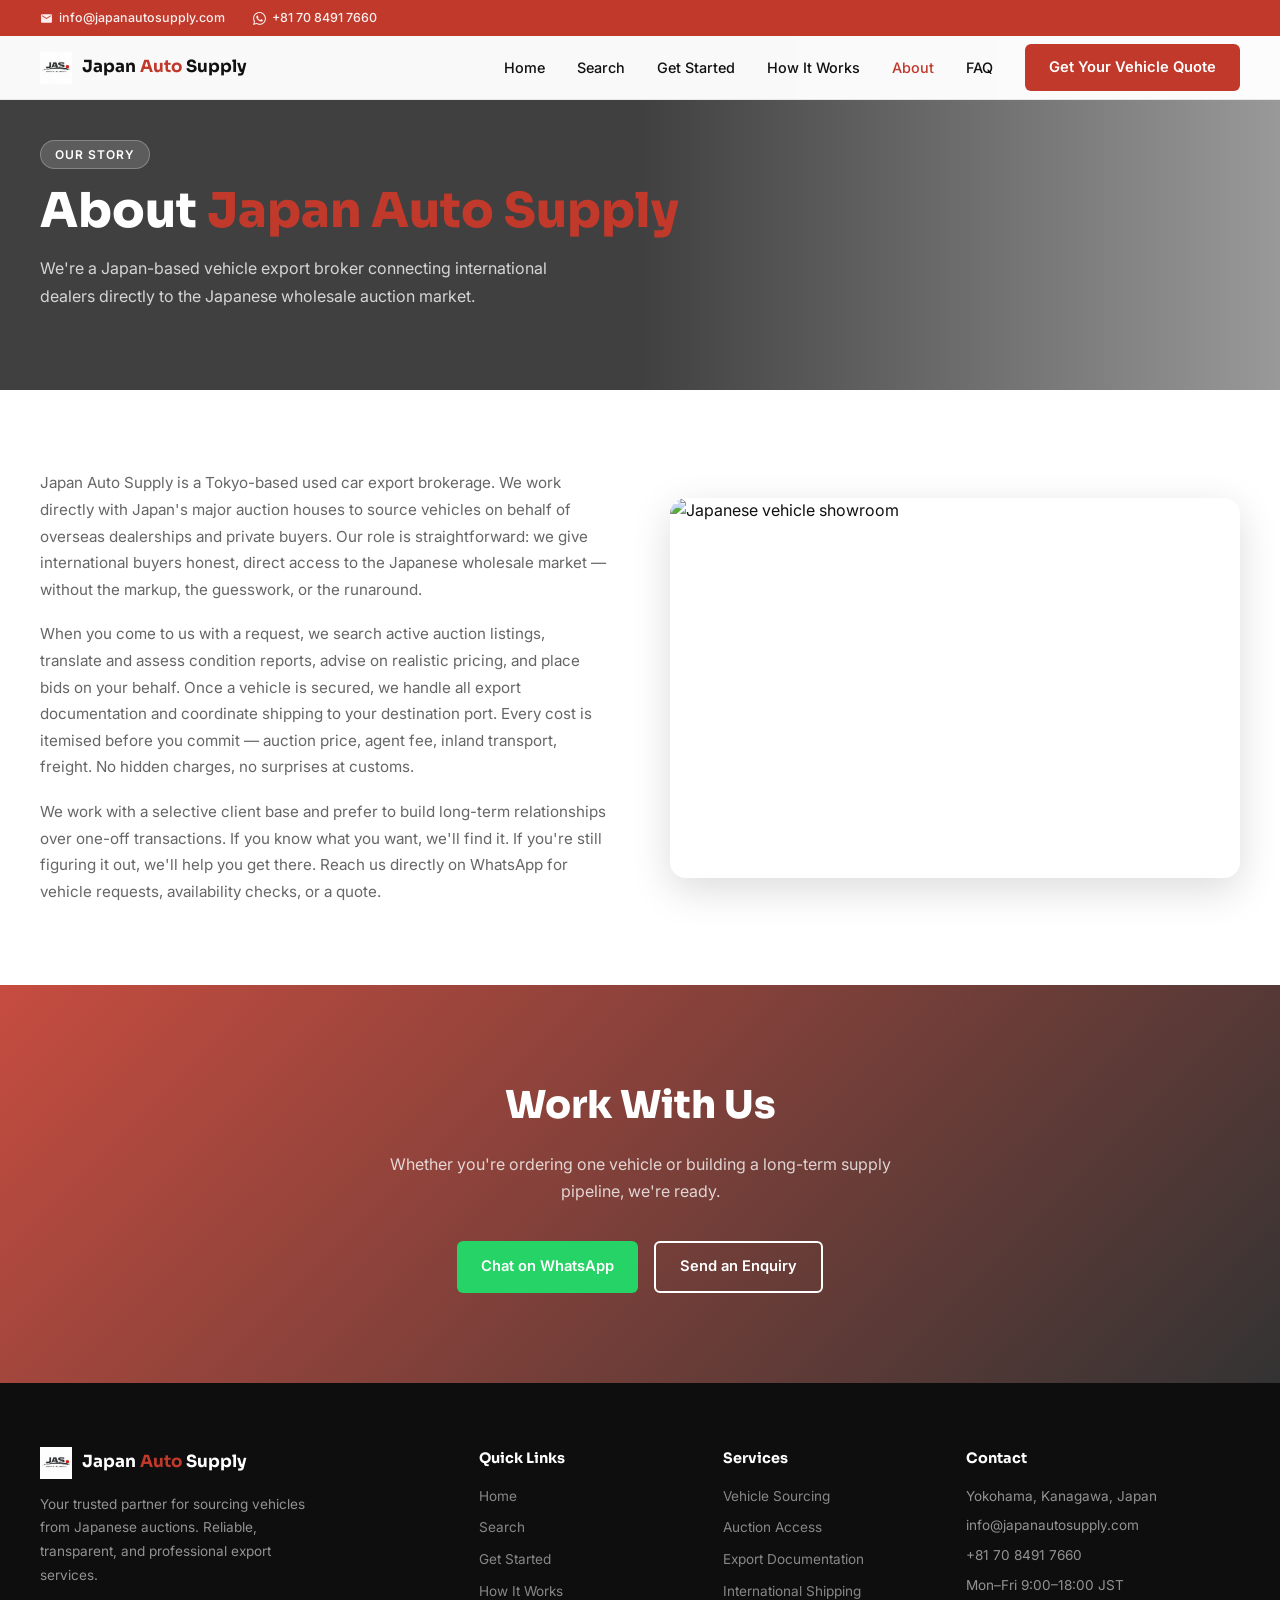
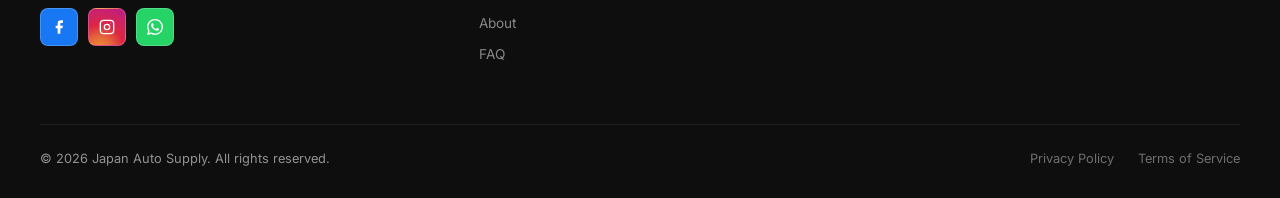
==== commit eee83d26: "Replace phone icon with WhatsApp icon in top bar across all pages Co-Authored-By: Claude Sonnet 4.6 " ====
--- a/about.html
+++ b/about.html
@@ -20,7 +20,7 @@
         info@japanautosupply.com
       </a>
       <a href="https://wa.me/message/DLAWPYK4GAUPP1" class="top-bar-item">
-        <svg viewBox="0 0 24 24" fill="currentColor" width="13" height="13"><path d="M6.62 10.79c1.44 2.83 3.76 5.14 6.59 6.59l2.2-2.2c.27-.27.67-.36 1.02-.24 1.12.37 2.33.57 3.57.57.55 0 1 .45 1 1V20c0 .55-.45 1-1 1-9.39 0-17-7.61-17-17 0-.55.45-1 1-1h3.5c.55 0 1 .45 1 1 0 1.25.2 2.45.57 3.57.11.35.03.74-.25 1.02l-2.2 2.2z"/></svg>
+        <svg viewBox="0 0 24 24" fill="currentColor" width="13" height="13"><path d="M17.472 14.382c-.297-.149-1.758-.867-2.03-.967-.273-.099-.471-.148-.67.15-.197.297-.767.966-.94 1.164-.173.199-.347.223-.644.075-.297-.15-1.255-.463-2.39-1.475-.883-.788-1.48-1.761-1.653-2.059-.173-.297-.018-.458.13-.606.134-.133.298-.347.446-.52.149-.174.198-.298.298-.497.099-.198.05-.371-.025-.52-.075-.149-.669-1.612-.916-2.207-.242-.579-.487-.5-.669-.51-.173-.008-.371-.01-.57-.01-.198 0-.52.074-.792.372-.272.297-1.04 1.016-1.04 2.479 0 1.462 1.065 2.875 1.213 3.074.149.198 2.096 3.2 5.077 4.487.709.306 1.262.489 1.694.625.712.227 1.36.195 1.871.118.571-.085 1.758-.719 2.006-1.413.248-.694.248-1.289.173-1.413-.074-.124-.272-.198-.57-.347m-5.421 7.403h-.004a9.87 9.87 0 0 1-5.031-1.378l-.361-.214-3.741.982.998-3.648-.235-.374a9.86 9.86 0 0 1-1.51-5.26c.001-5.45 4.436-9.884 9.888-9.884 2.64 0 5.122 1.03 6.988 2.898a9.825 9.825 0 0 1 2.893 6.994c-.003 5.45-4.437 9.884-9.885 9.884m8.413-18.297A11.815 11.815 0 0 0 12.05 0C5.495 0 .16 5.335.157 11.892c0 2.096.547 4.142 1.588 5.945L.057 24l6.305-1.654a11.882 11.882 0 0 0 5.683 1.448h.005c6.554 0 11.89-5.335 11.893-11.893a11.821 11.821 0 0 0-3.48-8.413Z"/></svg>
         +81 70 8491 7660
       </a>
     </div>
@@ -94,7 +94,7 @@
             <a href="#" class="social-link social-ig" target="_blank" aria-label="Instagram">
               <svg viewBox="0 0 24 24" fill="none" stroke="white" stroke-width="2" stroke-linecap="round" stroke-linejoin="round" width="16" height="16"><rect x="2" y="2" width="20" height="20" rx="5" ry="5"/><circle cx="12" cy="12" r="4"/><circle cx="17.5" cy="6.5" r="0.5" fill="white" stroke="none"/></svg>
             </a>
-            <a href="#" class="social-link social-wa" href="https://wa.me/message/DLAWPYK4GAUPP1" target="_blank" aria-label="WhatsApp">
+            <a href="https://wa.me/message/DLAWPYK4GAUPP1" class="social-link social-wa" target="_blank" aria-label="WhatsApp">
               <svg viewBox="0 0 24 24" fill="white" width="16" height="16"><path d="M17.472 14.382c-.297-.149-1.758-.867-2.03-.967-.273-.099-.471-.148-.67.15-.197.297-.767.966-.94 1.164-.173.199-.347.223-.644.075-.297-.15-1.255-.463-2.39-1.475-.883-.788-1.48-1.761-1.653-2.059-.173-.297-.018-.458.13-.606.134-.133.298-.347.446-.52.149-.174.198-.298.298-.497.099-.198.05-.371-.025-.52-.075-.149-.669-1.612-.916-2.207-.242-.579-.487-.5-.669-.51-.173-.008-.371-.01-.57-.01-.198 0-.52.074-.792.372-.272.297-1.04 1.016-1.04 2.479 0 1.462 1.065 2.875 1.213 3.074.149.198 2.096 3.2 5.077 4.487.709.306 1.262.489 1.694.625.712.227 1.36.195 1.871.118.571-.085 1.758-.719 2.006-1.413.248-.694.248-1.289.173-1.413-.074-.124-.272-.198-.57-.347m-5.421 7.403h-.004a9.87 9.87 0 0 1-5.031-1.378l-.361-.214-3.741.982.998-3.648-.235-.374a9.86 9.86 0 0 1-1.51-5.26c.001-5.45 4.436-9.884 9.888-9.884 2.64 0 5.122 1.03 6.988 2.898a9.825 9.825 0 0 1 2.893 6.994c-.003 5.45-4.437 9.884-9.885 9.884m8.413-18.297A11.815 11.815 0 0 0 12.05 0C5.495 0 .16 5.335.157 11.892c0 2.096.547 4.142 1.588 5.945L.057 24l6.305-1.654a11.882 11.882 0 0 0 5.683 1.448h.005c6.554 0 11.89-5.335 11.893-11.893a11.821 11.821 0 0 0-3.48-8.413Z"/></svg>
             </a>
           </div>
--- a/styles.css
+++ b/styles.css
@@ -3696,9 +3696,12 @@
    ============================================================ */
 @media (max-width: 768px) {
 
-  /* --- Top bar: hide on mobile --- */
-  .top-bar { display: none !important; }
-  .navbar  { top: 0 !important; }
+  /* --- Top bar: show on mobile --- */
+  .top-bar-inner {
+    padding: 0 16px;
+    gap: 12px;
+  }
+  .top-bar-item { font-size: 0.72rem; }
 
   /* --- Navbar --- */
   .navbar {
@@ -3784,6 +3787,30 @@
   }
   .hero-slides { height: 320px; }
 
+  /* Trust editorial section */
+  .trust-editorial-grid {
+    grid-template-columns: 1fr;
+    gap: 28px;
+    margin: 32px 0 40px;
+  }
+  .trust-jas-row {
+    grid-template-columns: 1fr 1fr;
+    gap: 20px;
+  }
+
+  /* Carousel — one card at a time */
+  .car-carousel-outer {
+    padding: 0 12px;
+    gap: 8px;
+  }
+  .cc-card {
+    flex: 0 0 100%;
+  }
+  .cc-img {
+    height: auto;
+    aspect-ratio: 16 / 9;
+  }
+
   /* Brand strip — 3 rows of 4 */
   .brand-strip-inner {
     display: grid;
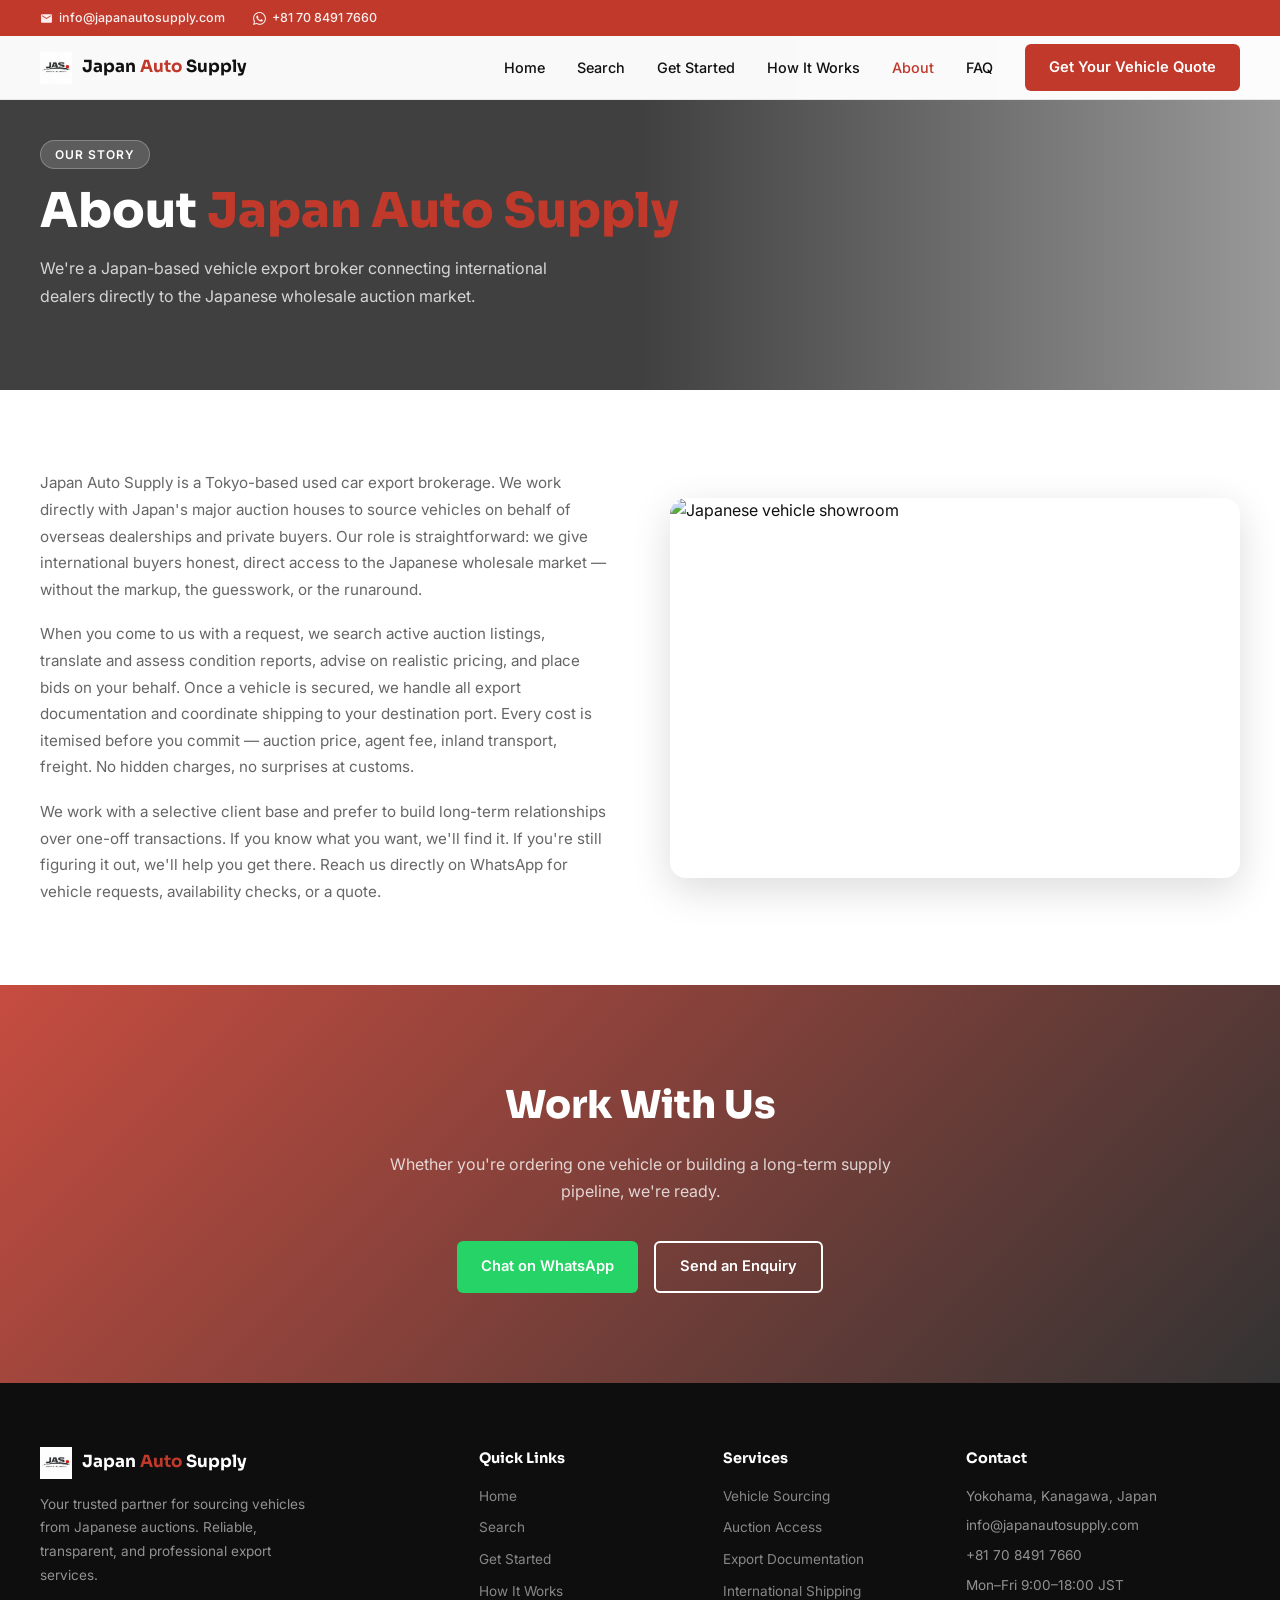
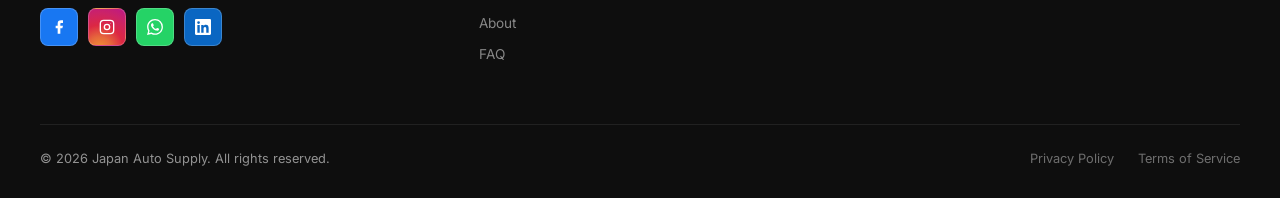
==== commit df661121: "Add real social links (FB, IG, LinkedIn) across all pages Co-Authored-By: Claude Sonnet 4.6 <noreply" ====
--- a/about.html
+++ b/about.html
@@ -88,14 +88,17 @@
           </a>
           <p>Your trusted partner for sourcing vehicles from Japanese auctions. Reliable, transparent, and professional export services.</p>
           <div class="footer-socials">
-            <a href="#" class="social-link social-fb" target="_blank" aria-label="Facebook">
+            <a href="https://www.facebook.com/people/Japan-Auto-Supply/61590368372767/" class="social-link social-fb" target="_blank" aria-label="Facebook">
               <svg viewBox="0 0 24 24" fill="white" width="16" height="16"><path d="M18 2h-3a5 5 0 0 0-5 5v3H7v4h3v8h4v-8h3l1-4h-4V7a1 1 0 0 1 1-1h3z"/></svg>
             </a>
-            <a href="#" class="social-link social-ig" target="_blank" aria-label="Instagram">
+            <a href="https://www.instagram.com/japanautosupplyglobal/" class="social-link social-ig" target="_blank" aria-label="Instagram">
               <svg viewBox="0 0 24 24" fill="none" stroke="white" stroke-width="2" stroke-linecap="round" stroke-linejoin="round" width="16" height="16"><rect x="2" y="2" width="20" height="20" rx="5" ry="5"/><circle cx="12" cy="12" r="4"/><circle cx="17.5" cy="6.5" r="0.5" fill="white" stroke="none"/></svg>
             </a>
             <a href="https://wa.me/message/DLAWPYK4GAUPP1" class="social-link social-wa" target="_blank" aria-label="WhatsApp">
               <svg viewBox="0 0 24 24" fill="white" width="16" height="16"><path d="M17.472 14.382c-.297-.149-1.758-.867-2.03-.967-.273-.099-.471-.148-.67.15-.197.297-.767.966-.94 1.164-.173.199-.347.223-.644.075-.297-.15-1.255-.463-2.39-1.475-.883-.788-1.48-1.761-1.653-2.059-.173-.297-.018-.458.13-.606.134-.133.298-.347.446-.52.149-.174.198-.298.298-.497.099-.198.05-.371-.025-.52-.075-.149-.669-1.612-.916-2.207-.242-.579-.487-.5-.669-.51-.173-.008-.371-.01-.57-.01-.198 0-.52.074-.792.372-.272.297-1.04 1.016-1.04 2.479 0 1.462 1.065 2.875 1.213 3.074.149.198 2.096 3.2 5.077 4.487.709.306 1.262.489 1.694.625.712.227 1.36.195 1.871.118.571-.085 1.758-.719 2.006-1.413.248-.694.248-1.289.173-1.413-.074-.124-.272-.198-.57-.347m-5.421 7.403h-.004a9.87 9.87 0 0 1-5.031-1.378l-.361-.214-3.741.982.998-3.648-.235-.374a9.86 9.86 0 0 1-1.51-5.26c.001-5.45 4.436-9.884 9.888-9.884 2.64 0 5.122 1.03 6.988 2.898a9.825 9.825 0 0 1 2.893 6.994c-.003 5.45-4.437 9.884-9.885 9.884m8.413-18.297A11.815 11.815 0 0 0 12.05 0C5.495 0 .16 5.335.157 11.892c0 2.096.547 4.142 1.588 5.945L.057 24l6.305-1.654a11.882 11.882 0 0 0 5.683 1.448h.005c6.554 0 11.89-5.335 11.893-11.893a11.821 11.821 0 0 0-3.48-8.413Z"/></svg>
+            </a>
+            <a href="https://www.linkedin.com/company/japan-auto-supply" class="social-link social-li" target="_blank" aria-label="LinkedIn">
+              <svg viewBox="0 0 24 24" fill="white" width="16" height="16"><path d="M20.447 20.452h-3.554v-5.569c0-1.328-.027-3.037-1.852-3.037-1.853 0-2.136 1.445-2.136 2.939v5.667H9.351V9h3.414v1.561h.046c.477-.9 1.637-1.85 3.37-1.85 3.601 0 4.267 2.37 4.267 5.455v6.286zM5.337 7.433a2.062 2.062 0 0 1-2.063-2.065 2.064 2.064 0 1 1 2.063 2.065zm1.782 13.019H3.555V9h3.564v11.452zM22.225 0H1.771C.792 0 0 .774 0 1.729v20.542C0 23.227.792 24 1.771 24h20.451C23.2 24 24 23.227 24 22.271V1.729C24 .774 23.2 0 22.222 0h.003z"/></svg>
             </a>
           </div>
         </div>
--- a/styles.css
+++ b/styles.css
@@ -2803,6 +2803,7 @@
 .social-fb { background: #1877f2; }
 .social-ig { background: radial-gradient(circle at 30% 110%, #f09433 0%, #e6683c 25%, #dc2743 50%, #cc2366 75%, #bc1888 100%); }
 .social-wa { background: #25d366; }
+.social-li { background: #0a66c2; }
 
 /* ── Logo image ── */
 .nav-logo-img {
@@ -3697,11 +3698,18 @@
 @media (max-width: 768px) {
 
   /* --- Top bar: show on mobile --- */
+  .top-bar { justify-content: center; }
   .top-bar-inner {
-    padding: 0 16px;
-    gap: 12px;
-  }
-  .top-bar-item { font-size: 0.72rem; }
+    display: flex !important;
+    justify-content: center !important;
+    align-items: center;
+    gap: 16px;
+    padding: 0 12px !important;
+    width: 100%;
+  }
+  .top-bar-item {
+    font-size: 0.72rem;
+  }
 
   /* --- Navbar --- */
   .navbar {
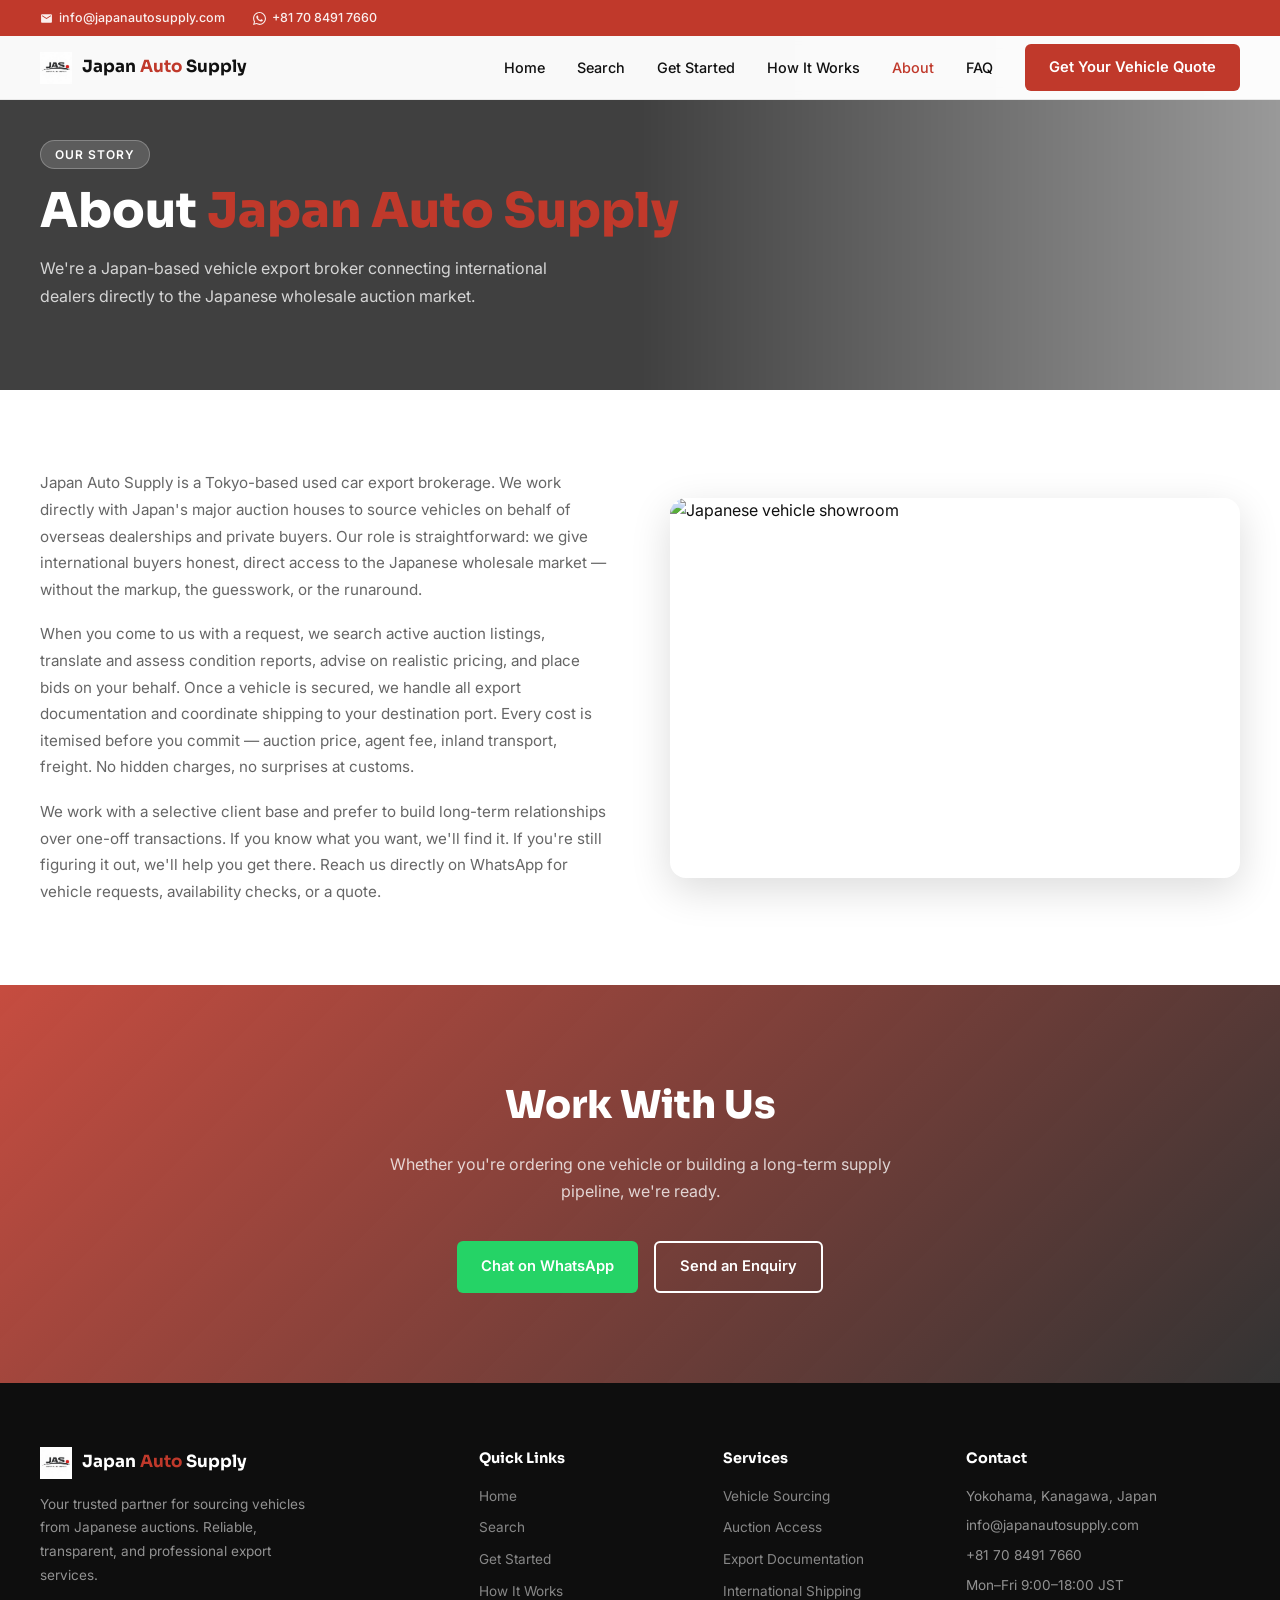
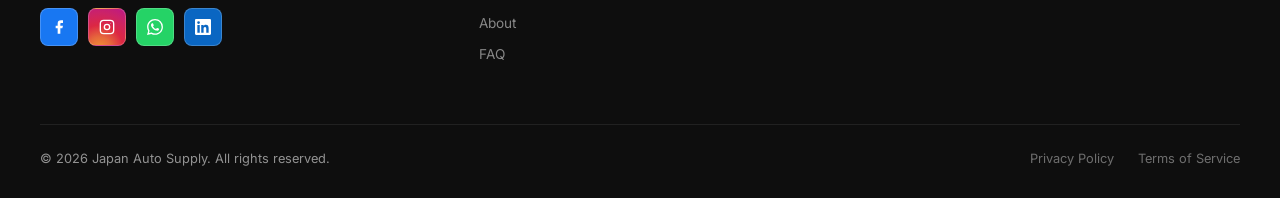
==== commit 156d77f2: "Add animation layer — scroll reveal, card hover, smooth FAQ, counters Co-Authored-By: Claude Sonnet " ====
--- a/about.html
+++ b/about.html
@@ -7,6 +7,7 @@
   <meta name="viewport" content="width=device-width, initial-scale=1.0" />
   <title>About — Japan Auto Supply</title>
   <link rel="stylesheet" href="styles.css?v=16" />
+  <link rel="stylesheet" href="animations.css" />
   <link rel="preconnect" href="https://fonts.googleapis.com" />
   <link href="https://fonts.googleapis.com/css2?family=Sora:wght@400;600;700;800&family=Inter:wght@400;500;600&display=swap" rel="stylesheet" />
 </head>
@@ -162,5 +163,6 @@
     window.addEventListener('scroll', updateTopBar, { passive: true });
     updateTopBar();
   </script>
+  <script src="animations.js"></script>
 </body>
 </html>
--- a/styles.css
+++ b/styles.css
@@ -3539,8 +3539,7 @@
   display: flex;
   align-items: center;
   gap: 36px;
-  padding: 136px 40px 60px 40px;
-  padding-left: max(40px, calc((100vw - 1500px) / 2 + 40px));
+  padding: 136px max(40px, calc((100vw - 1500px) / 2 + 40px)) 60px max(40px, calc((100vw - 1500px) / 2 + 40px));
 }
 
 /* Left column: headline text — sized so slideshow left edge is at 50vw */
@@ -3586,10 +3585,10 @@
   font-weight: 700;
 }
 
-/* Centre column: slideshow — shorter, vertically centered */
+/* Centre column: slideshow — 16:9, vertically centered */
 .hero-slide-wrap {
   position: relative;
-  width: min(calc(50vw - 40px), 710px);
+  width: min(calc(50vw - max(40px, calc((100vw - 1500px) / 2 + 40px)) - 18px), 710px);
   flex-shrink: 0;
   border-radius: 12px;
   overflow: hidden;
@@ -3600,7 +3599,8 @@
 .hero-slides {
   position: relative;
   width: 100%;
-  height: 400px;
+  aspect-ratio: 16 / 9;
+  height: auto;
 }
 
 /* Right column: form card */
@@ -3775,7 +3775,7 @@
   }
   .hero-inner {
     flex-direction: column;
-    padding: 48px 0 36px;
+    padding: 48px 16px 36px;
     gap: 32px;
   }
   .hero-left h1 {
@@ -3793,7 +3793,7 @@
     width: 100%;
     border-radius: 12px;
   }
-  .hero-slides { height: 320px; }
+  .hero-slides { aspect-ratio: 16 / 9; height: auto; }
 
   /* Trust editorial section */
   .trust-editorial-grid {
--- a/animations.css
+++ b/animations.css
@@ -0,0 +1,218 @@
+/* ============================================================
+   JAS V3 — ANIMATION LAYER (overlaid on original styles)
+   ============================================================ */
+
+/* ── SCROLL REVEAL ─────────────────────────────────────────── */
+.reveal {
+  opacity: 0;
+  transform: translateY(32px);
+  transition: opacity 0.7s cubic-bezier(0.4, 0, 0.2, 1),
+              transform 0.7s cubic-bezier(0.4, 0, 0.2, 1);
+}
+.reveal.in {
+  opacity: 1;
+  transform: translateY(0);
+}
+.reveal-left {
+  opacity: 0;
+  transform: translateX(-32px);
+  transition: opacity 0.7s cubic-bezier(0.4, 0, 0.2, 1),
+              transform 0.7s cubic-bezier(0.4, 0, 0.2, 1);
+}
+.reveal-left.in { opacity: 1; transform: translateX(0); }
+.reveal-right {
+  opacity: 0;
+  transform: translateX(32px);
+  transition: opacity 0.7s cubic-bezier(0.4, 0, 0.2, 1),
+              transform 0.7s cubic-bezier(0.4, 0, 0.2, 1);
+}
+.reveal-right.in { opacity: 1; transform: translateX(0); }
+
+.d1 { transition-delay: 0.1s !important; }
+.d2 { transition-delay: 0.2s !important; }
+.d3 { transition-delay: 0.3s !important; }
+.d4 { transition-delay: 0.4s !important; }
+.d5 { transition-delay: 0.5s !important; }
+
+/* ── HERO ──────────────────────────────────────────────────── */
+/* Smoother slideshow crossfade */
+.hero-slide {
+  transition: opacity 0.9s cubic-bezier(0.4, 0, 0.2, 1) !important;
+}
+
+/* ── CAR CARDS ─────────────────────────────────────────────── */
+.cc-card {
+  transition: transform 0.35s cubic-bezier(0.4, 0, 0.2, 1),
+              box-shadow 0.35s cubic-bezier(0.4, 0, 0.2, 1),
+              border-color 0.35s !important;
+}
+.cc-card:hover {
+  transform: translateY(-6px);
+  box-shadow: 0 16px 40px rgba(0, 0, 0, 0.18), 0 0 0 1px rgba(232, 25, 44, 0.12);
+}
+.cc-card .cc-img img {
+  transition: transform 0.55s cubic-bezier(0.4, 0, 0.2, 1);
+}
+.cc-card:hover .cc-img img {
+  transform: scale(1.04);
+}
+
+/* ── SEARCH / LISTING CARDS ────────────────────────────────── */
+.car-card {
+  transition: transform 0.35s cubic-bezier(0.4, 0, 0.2, 1),
+              box-shadow 0.35s cubic-bezier(0.4, 0, 0.2, 1) !important;
+}
+.car-card:hover {
+  transform: translateY(-4px);
+  box-shadow: 0 12px 32px rgba(0, 0, 0, 0.14) !important;
+}
+.car-card .car-image img {
+  transition: transform 0.5s cubic-bezier(0.4, 0, 0.2, 1);
+  overflow: hidden;
+}
+.car-card:hover .car-image img {
+  transform: scale(1.04);
+}
+
+/* ── BUTTONS ───────────────────────────────────────────────── */
+.btn, .btn-red, .btn-whatsapp, .btn-outline-white, .btn-detail, .nav-cta {
+  transition: transform 0.2s cubic-bezier(0.4, 0, 0.2, 1),
+              box-shadow 0.2s cubic-bezier(0.4, 0, 0.2, 1),
+              background 0.2s,
+              opacity 0.2s !important;
+}
+.btn:hover, .btn-red:hover, .btn-detail:hover {
+  transform: translateY(-2px);
+  box-shadow: 0 6px 20px rgba(232, 25, 44, 0.28);
+}
+.btn-whatsapp:hover {
+  transform: translateY(-2px);
+  box-shadow: 0 6px 20px rgba(37, 211, 102, 0.3);
+}
+
+/* ── TRUST / STEP CARDS ────────────────────────────────────── */
+.trust-card, .step-card, .hiw-card, .stat-card {
+  transition: transform 0.3s cubic-bezier(0.4, 0, 0.2, 1),
+              box-shadow 0.3s cubic-bezier(0.4, 0, 0.2, 1) !important;
+}
+.trust-card:hover, .step-card:hover, .hiw-card:hover {
+  transform: translateY(-4px);
+  box-shadow: 0 12px 32px rgba(0, 0, 0, 0.1) !important;
+}
+
+/* ── BRAND CARDS ───────────────────────────────────────────── */
+.brand-card {
+  transition: transform 0.25s cubic-bezier(0.4, 0, 0.2, 1),
+              box-shadow 0.25s cubic-bezier(0.4, 0, 0.2, 1),
+              border-color 0.25s !important;
+}
+.brand-card:hover {
+  transform: translateY(-3px);
+  box-shadow: 0 8px 20px rgba(0, 0, 0, 0.1);
+}
+
+/* ── GS STEP IMAGES ────────────────────────────────────────── */
+.gs-img {
+  transition: transform 0.4s cubic-bezier(0.4, 0, 0.2, 1),
+              box-shadow 0.4s;
+}
+.gs-img:hover {
+  transform: translateY(-4px) scale(1.01);
+  box-shadow: 0 16px 40px rgba(0, 0, 0, 0.15);
+}
+
+/* ── FAQ ───────────────────────────────────────────────────── */
+/* Take over from display:none/block — use max-height instead */
+.faq-answer {
+  display: block !important;     /* override original display:none */
+  max-height: 0 !important;
+  overflow: hidden !important;
+  padding-bottom: 0 !important;  /* collapse padding when closed */
+  transition: max-height 0.45s cubic-bezier(0.4, 0, 0.2, 1),
+              padding-bottom 0.45s cubic-bezier(0.4, 0, 0.2, 1) !important;
+}
+/* open state — set by both JS (inline) and the original .faq-open class */
+.faq-answer.open,
+.faq-open .faq-answer {
+  max-height: 2000px !important;   /* generous cap — content determines actual height */
+  padding-bottom: 16px !important;
+}
+
+/* ── NAV LINKS ─────────────────────────────────────────────── */
+.nav-links a {
+  transition: color 0.2s, background 0.2s !important;
+}
+
+/* ── STAT NUMBERS ──────────────────────────────────────────── */
+.stat-number, .hero-stat-num {
+  display: inline-block;
+  transition: transform 0.3s cubic-bezier(0.4, 0, 0.2, 1);
+}
+
+/* ── GRADE ROWS ────────────────────────────────────────────── */
+.grade-card {
+  transition: background 0.2s, transform 0.2s !important;
+}
+.grade-card:hover {
+  background: rgba(232, 25, 44, 0.04) !important;
+  transform: translateX(3px);
+}
+
+/* ── SOCIAL BUTTONS ────────────────────────────────────────── */
+.social-link {
+  transition: transform 0.2s cubic-bezier(0.4, 0, 0.2, 1),
+              opacity 0.2s !important;
+}
+.social-link:hover {
+  transform: translateY(-3px) scale(1.1);
+}
+
+/* ── PAGE HERO ENTRANCE ────────────────────────────────────── */
+@keyframes fadeSlideDown {
+  from { opacity: 0; transform: translateY(-20px); }
+  to   { opacity: 1; transform: translateY(0); }
+}
+.page-hero .section-badge {
+  animation: fadeSlideDown 0.6s cubic-bezier(0.4, 0, 0.2, 1) both;
+}
+.page-hero h1 {
+  animation: fadeSlideDown 0.7s 0.1s cubic-bezier(0.4, 0, 0.2, 1) both;
+}
+.page-hero p {
+  animation: fadeSlideDown 0.7s 0.2s cubic-bezier(0.4, 0, 0.2, 1) both;
+}
+
+/* ── HERO TEXT ENTRANCE ────────────────────────────────────── */
+@keyframes heroFadeUp {
+  from { opacity: 0; transform: translateY(24px); }
+  to   { opacity: 1; transform: translateY(0); }
+}
+.hero-badge      { animation: heroFadeUp 0.7s 0.1s cubic-bezier(0.4, 0, 0.2, 1) both; }
+.hero-inner h1   { animation: heroFadeUp 0.7s 0.2s cubic-bezier(0.4, 0, 0.2, 1) both; }
+.hero-subtext    { animation: heroFadeUp 0.7s 0.3s cubic-bezier(0.4, 0, 0.2, 1) both; }
+.hero-buttons    { animation: heroFadeUp 0.7s 0.4s cubic-bezier(0.4, 0, 0.2, 1) both; }
+.hero-trust      { animation: heroFadeUp 0.7s 0.5s cubic-bezier(0.4, 0, 0.2, 1) both; }
+.hero-stats      { animation: heroFadeUp 0.7s 0.55s cubic-bezier(0.4, 0, 0.2, 1) both; }
+.hero-slide-wrap { animation: heroFadeUp 0.9s 0.25s cubic-bezier(0.4, 0, 0.2, 1) both; }
+
+/* ── SECTION BADGE PULSE ───────────────────────────────────── */
+.section-badge::before, .section-badge .dot {
+  animation: pulse 2s infinite;
+}
+@keyframes pulse {
+  0%, 100% { opacity: 1; }
+  50% { opacity: 0.5; }
+}
+
+/* ── REDUCED MOTION ────────────────────────────────────────── */
+@media (prefers-reduced-motion: reduce) {
+  .reveal, .reveal-left, .reveal-right,
+  .hero-badge, .hero-inner h1, .hero-subtext, .hero-buttons,
+  .hero-trust, .hero-stats, .hero-slide-wrap,
+  .page-hero .section-badge, .page-hero h1, .page-hero p {
+    animation: none !important;
+    opacity: 1 !important;
+    transform: none !important;
+    transition: none !important;
+  }
+}
